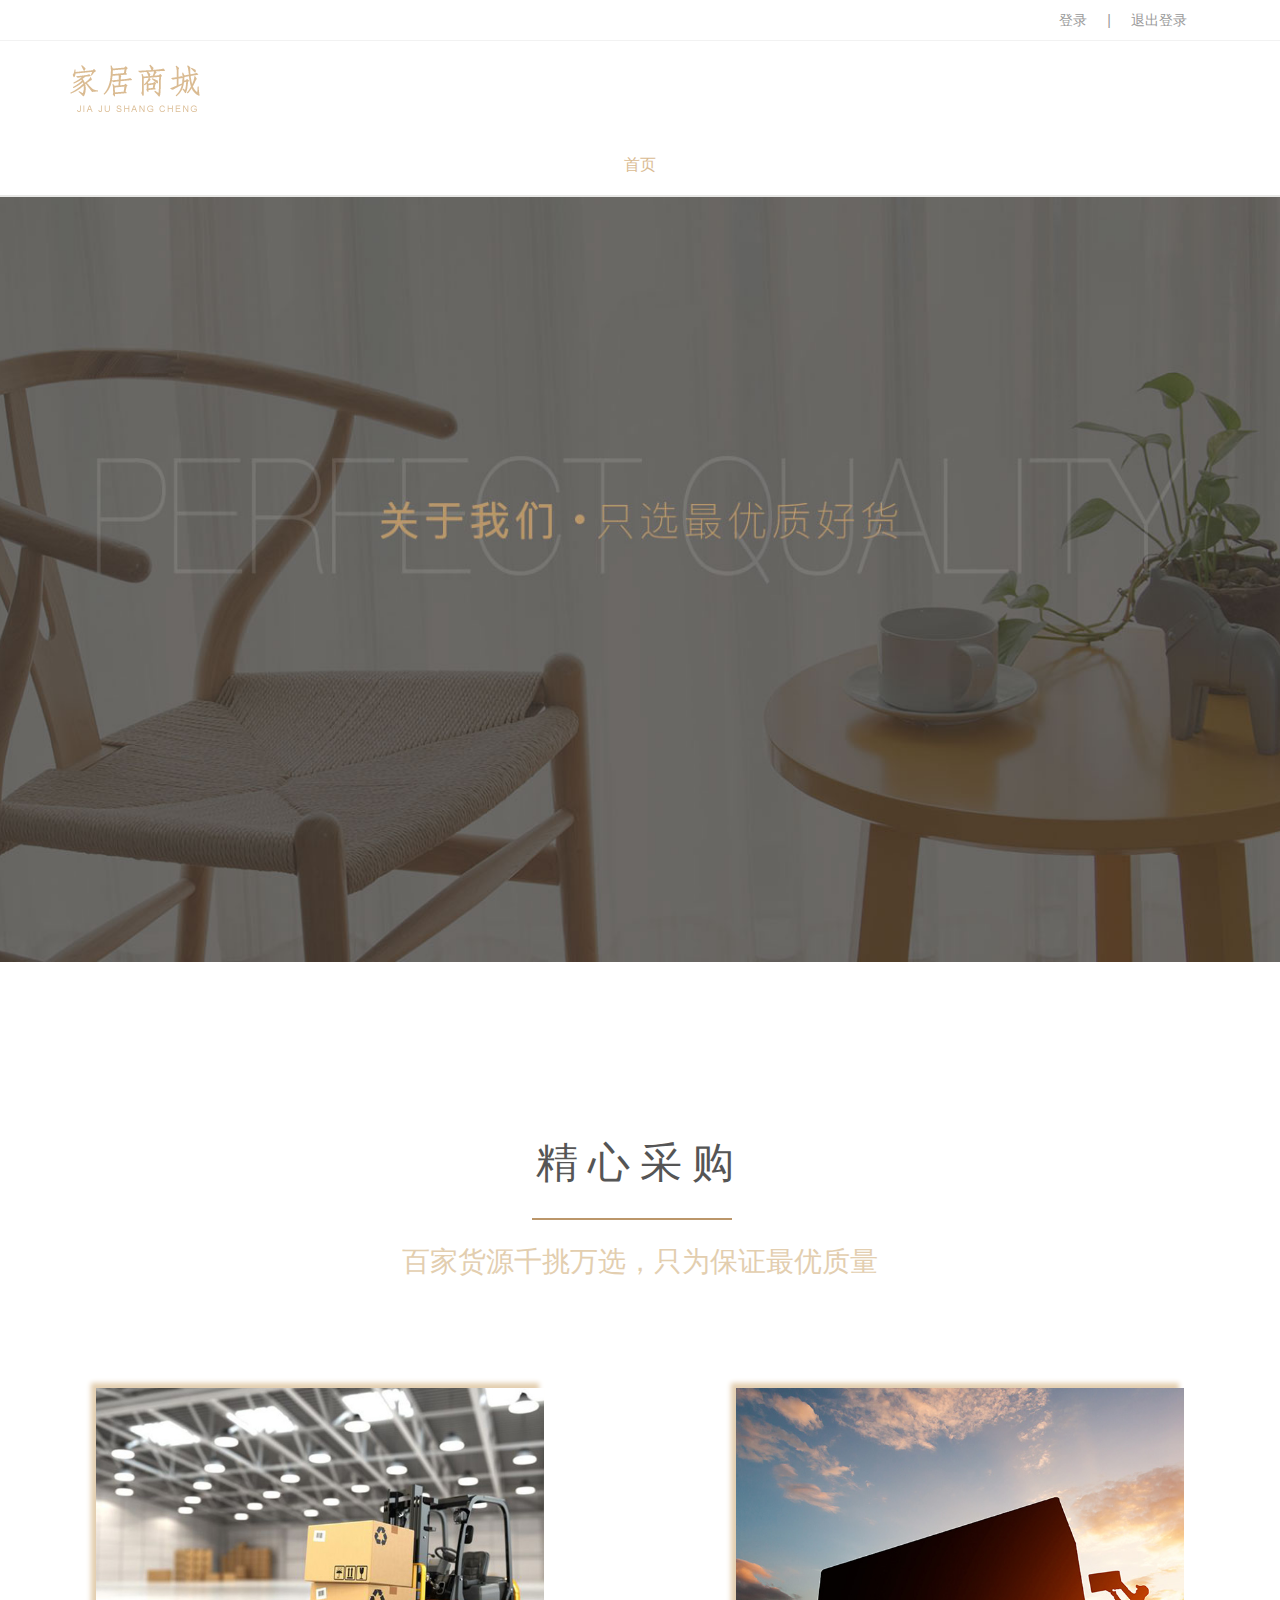
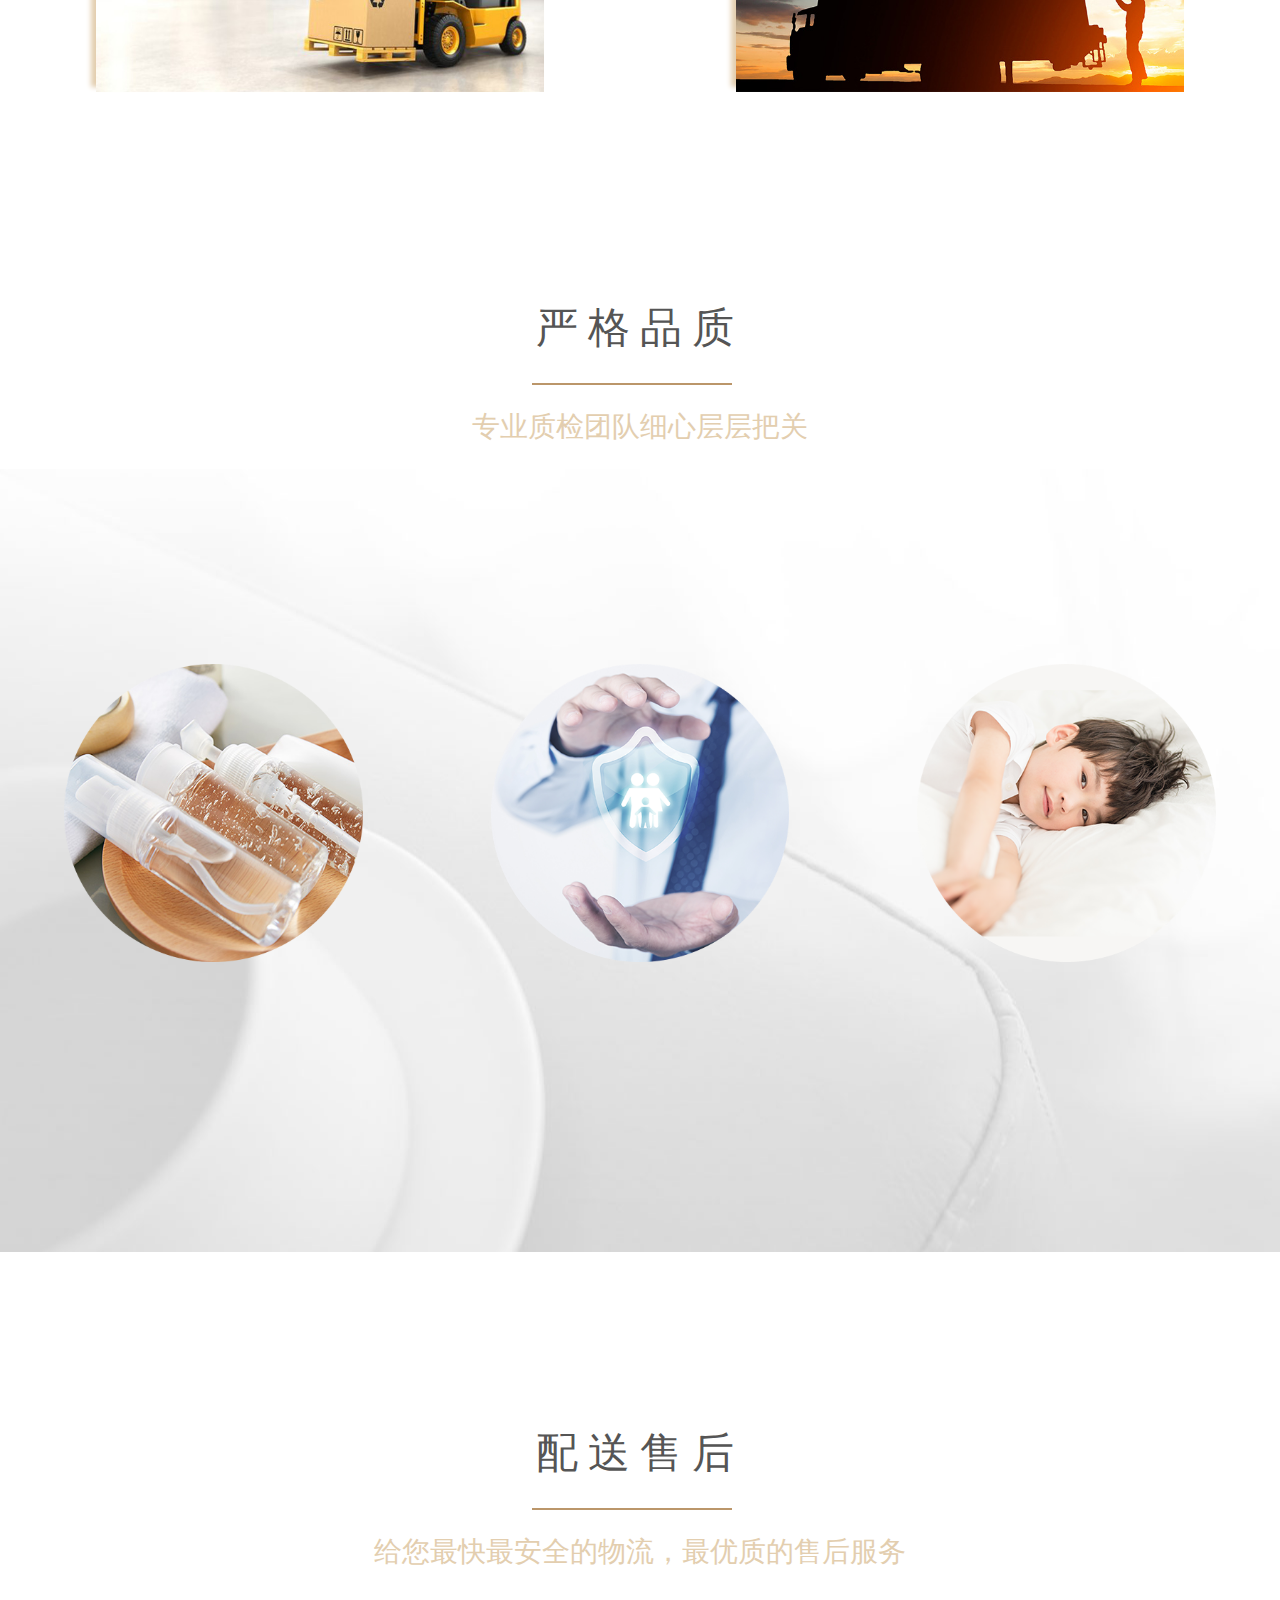
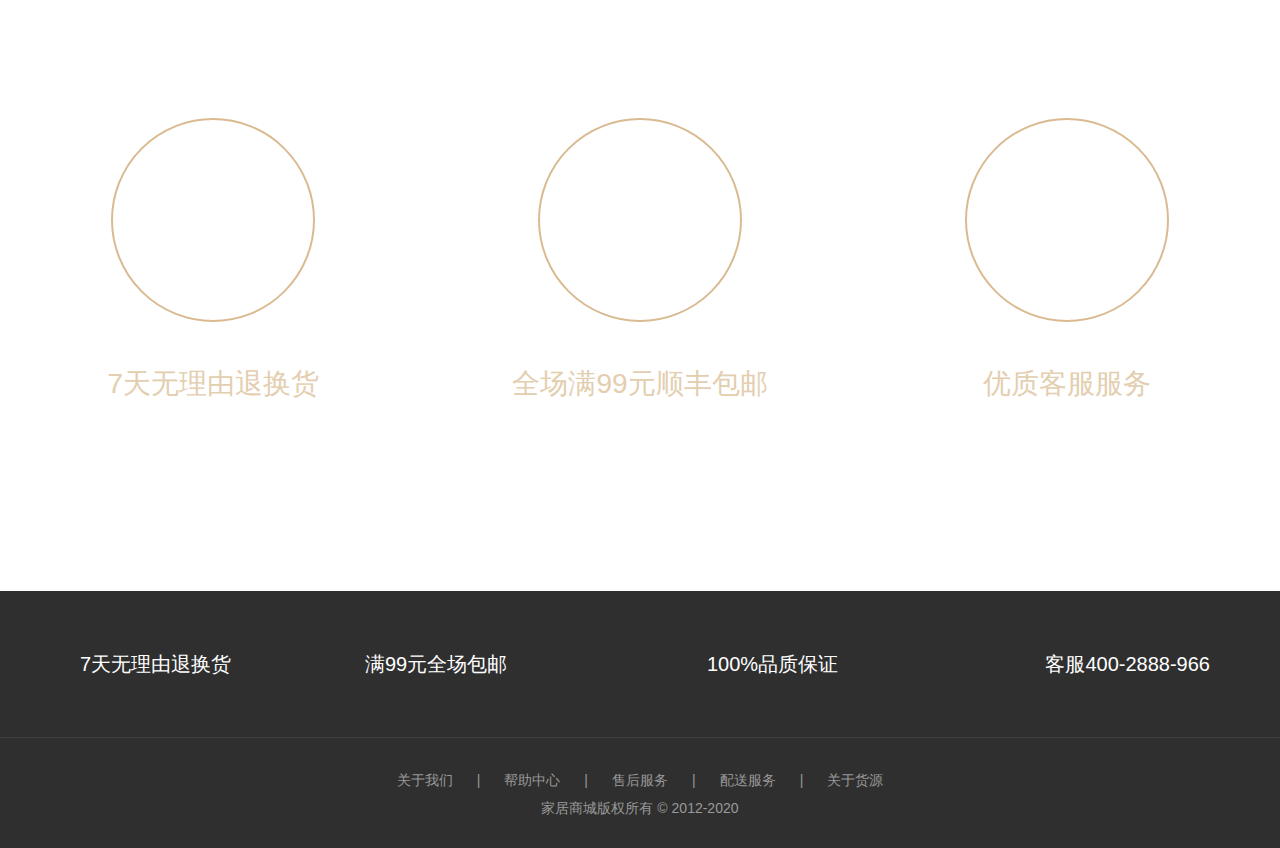
==== 项目源码/mall/src/main/webapp/mall/html/about.html @ d0148e92 "first commit" ====
<!DOCTYPE html>
<html lang="en">
<head>
  <meta charset="UTF-8">
  <title>家居商城-关于</title>
  <meta name="viewport" content="width=device-width, initial-scale=1, maximum-scale=1">
  <link rel="stylesheet" href="../res/layui/css/layui.css">
  <link rel="stylesheet" href="../res/static/css/index.css">
</head>
<body>

<div class="house-header">
  <div class="layui-container">
    <div class="house-nav">
      <span class="layui-breadcrumb" lay-separator="|">
        <a id="nickname">登录</a>
        <a href="../../logout">退出登录</a>
      </span>
    </div> 
    <div class="house-banner layui-form">
      <a class="banner" href="index.html">
        <img src="../res/static/img/banner.png" alt="家居商城">
      </a>
      <div class="layui-input-inline">
      </div>
    </div>
    <ul class="layui-nav close">
      <li class="layui-nav-item layui-this"><a href="index.html">首页</a></li>
    </ul>
    <button id="switch">
      <span></span><span class="second"></span><span class="third"></span>
    </button>
  </div>
</div>

<div class="layui-fulid house-about">
  <div class="house-about-banner"></div>
  <div class="layui-row">
    <p class="title">精心采购</p>
    <p>百家货源千挑万选，只为保证最优质量</p>
    <div class="buy">
      <div class="layui-col-xs6"><img src="../res/static/img/us_img1.jpg"></div>
      <div class="layui-col-xs6"><img src="../res/static/img/us_img2.jpg"></div>
    </div>
    <p class="title">严格品质</p>
    <p>专业质检团队细心层层把关</p>
    <div class="screen">
      <div class="layui-col-xs4"><img src="../res/static/img/us_img3.png"></div>
      <div class="layui-col-xs4"><img src="../res/static/img/us_img4.png"></div>
      <div class="layui-col-xs4"><img src="../res/static/img/us_img5.png"></div> 
    </div>
    <p class="title">配送售后</p>
    <p>给您最快最安全的物流，最优质的售后服务</p>
    <div class="after">
      <div class="layui-col-xs4"><span><i class="layui-icon layui-icon-house-shield"></i></span><p>7天无理由退换货</p></div>
      <div class="layui-col-xs4"><span><i class="layui-icon layui-icon-house-car"></i></span><p>全场满99元顺丰包邮</p></div>
      <div class="layui-col-xs4"><span><i class="layui-icon layui-icon-house-service"></i></span><p>优质客服服务</p></div>
    </div>
  </div>
</div>

<div class="house-footer">
  <div class="layui-container">
    <div class="intro">
      <span class="first"><i class="layui-icon layui-icon-house-shield"></i>7天无理由退换货</span>
      <span class="second"><i class="layui-icon layui-icon-house-car"></i>满99元全场包邮</span>
      <span class="third"><i class="layui-icon layui-icon-house-diamond"></i>100%品质保证</span>
      <span class="last"><i class="layui-icon layui-icon-house-tel"></i>客服400-2888-966</span>
    </div>
    <div class="about">
      <span class="layui-breadcrumb" lay-separator="|">
        <a href="about.html">关于我们</a>
        <a href="about.html">帮助中心</a>
        <a href="about.html">售后服务</a>
        <a href="about.html">配送服务</a>
        <a href="about.html">关于货源</a>
      </span>
      <p>家居商城版权所有 &copy; 2012-2020</p>
    </div>   
  </div>
</div>

<script src="../res/layui/layui.js"></script>
  <script src="../res/static/js/nickname.js"></script>
<!-- 让IE8/9支持媒体查询，从而兼容栅格 -->
<!--[if lt IE 9]>
  <script src="https://cdn.staticfile.org/html5shiv/r29/html5.min.js"></script>
  <script src="https://cdn.staticfile.org/respond.js/1.4.2/respond.min.js"></script>
<![endif]-->
<script>
  layui.config({
    base: '../res/static/js/' 
  }).use('house'); 
</script>

</body>
</html>
---- 项目源码/mall/src/main/webapp/mall/res/layui/css/layui.css ----
/** layui-v2.4.5 MIT License By https://www.layui.com */
 .layui-inline,img{display:inline-block;vertical-align:middle}h1,h2,h3,h4,h5,h6{font-weight:400}.layui-edge,.layui-header,.layui-inline,.layui-main{position:relative}.layui-elip,.layui-form-checkbox span,.layui-form-pane .layui-form-label{text-overflow:ellipsis;white-space:nowrap}.layui-btn,.layui-edge,.layui-inline,img{vertical-align:middle}.layui-btn,.layui-disabled,.layui-icon,.layui-unselect{-webkit-user-select:none;-ms-user-select:none;-moz-user-select:none}blockquote,body,button,dd,div,dl,dt,form,h1,h2,h3,h4,h5,h6,input,li,ol,p,pre,td,textarea,th,ul{margin:0;padding:0;-webkit-tap-highlight-color:rgba(0,0,0,0)}a:active,a:hover{outline:0}img{border:none}li{list-style:none}table{border-collapse:collapse;border-spacing:0}h4,h5,h6{font-size:100%}button,input,optgroup,option,select,textarea{font-family:inherit;font-size:inherit;font-style:inherit;font-weight:inherit;outline:0}pre{white-space:pre-wrap;white-space:-moz-pre-wrap;white-space:-pre-wrap;white-space:-o-pre-wrap;word-wrap:break-word}body{line-height:24px;font:14px Helvetica Neue,Helvetica,PingFang SC,Tahoma,Arial,sans-serif}hr{height:1px;margin:10px 0;border:0;clear:both}a{color:#333;text-decoration:none}a:hover{color:#777}a cite{font-style:normal;*cursor:pointer}.layui-border-box,.layui-border-box *{box-sizing:border-box}.layui-box,.layui-box *{box-sizing:content-box}.layui-clear{clear:both;*zoom:1}.layui-clear:after{content:'\20';clear:both;*zoom:1;display:block;height:0}.layui-inline{*display:inline;*zoom:1}.layui-edge{display:inline-block;width:0;height:0;border-width:6px;border-style:dashed;border-color:transparent;overflow:hidden}.layui-edge-top{top:-4px;border-bottom-color:#999;border-bottom-style:solid}.layui-edge-right{border-left-color:#999;border-left-style:solid}.layui-edge-bottom{top:2px;border-top-color:#999;border-top-style:solid}.layui-edge-left{border-right-color:#999;border-right-style:solid}.layui-elip{overflow:hidden}.layui-disabled,.layui-disabled:hover{color:#d2d2d2!important;cursor:not-allowed!important}.layui-circle{border-radius:100%}.layui-show{display:block!important}.layui-hide{display:none!important}@font-face{font-family:layui-icon;src:url(../font/iconfont.eot?v=240);src:url(../font/iconfont.eot?v=240#iefix) format('embedded-opentype'),url(../font/iconfont.svg?v=240#iconfont) format('svg'),url(../font/iconfont.woff?v=240) format('woff'),url(../font/iconfont.ttf?v=240) format('truetype')}.layui-icon{font-family:layui-icon!important;font-size:16px;font-style:normal;-webkit-font-smoothing:antialiased;-moz-osx-font-smoothing:grayscale}.layui-icon-reply-fill:before{content:"\e611"}.layui-icon-set-fill:before{content:"\e614"}.layui-icon-menu-fill:before{content:"\e60f"}.layui-icon-search:before{content:"\e615"}.layui-icon-share:before{content:"\e641"}.layui-icon-set-sm:before{content:"\e620"}.layui-icon-engine:before{content:"\e628"}.layui-icon-close:before{content:"\1006"}.layui-icon-close-fill:before{content:"\1007"}.layui-icon-chart-screen:before{content:"\e629"}.layui-icon-star:before{content:"\e600"}.layui-icon-circle-dot:before{content:"\e617"}.layui-icon-chat:before{content:"\e606"}.layui-icon-release:before{content:"\e609"}.layui-icon-list:before{content:"\e60a"}.layui-icon-chart:before{content:"\e62c"}.layui-icon-ok-circle:before{content:"\1005"}.layui-icon-layim-theme:before{content:"\e61b"}.layui-icon-table:before{content:"\e62d"}.layui-icon-right:before{content:"\e602"}.layui-icon-left:before{content:"\e603"}.layui-icon-cart-simple:before{content:"\e698"}.layui-icon-face-cry:before{content:"\e69c"}.layui-icon-face-smile:before{content:"\e6af"}.layui-icon-survey:before{content:"\e6b2"}.layui-icon-tree:before{content:"\e62e"}.layui-icon-upload-circle:before{content:"\e62f"}.layui-icon-add-circle:before{content:"\e61f"}.layui-icon-download-circle:before{content:"\e601"}.layui-icon-templeate-1:before{content:"\e630"}.layui-icon-util:before{content:"\e631"}.layui-icon-face-surprised:before{content:"\e664"}.layui-icon-edit:before{content:"\e642"}.layui-icon-speaker:before{content:"\e645"}.layui-icon-down:before{content:"\e61a"}.layui-icon-file:before{content:"\e621"}.layui-icon-layouts:before{content:"\e632"}.layui-icon-rate-half:before{content:"\e6c9"}.layui-icon-add-circle-fine:before{content:"\e608"}.layui-icon-prev-circle:before{content:"\e633"}.layui-icon-read:before{content:"\e705"}.layui-icon-404:before{content:"\e61c"}.layui-icon-carousel:before{content:"\e634"}.layui-icon-help:before{content:"\e607"}.layui-icon-code-circle:before{content:"\e635"}.layui-icon-water:before{content:"\e636"}.layui-icon-username:before{content:"\e66f"}.layui-icon-find-fill:before{content:"\e670"}.layui-icon-about:before{content:"\e60b"}.layui-icon-location:before{content:"\e715"}.layui-icon-up:before{content:"\e619"}.layui-icon-pause:before{content:"\e651"}.layui-icon-date:before{content:"\e637"}.layui-icon-layim-uploadfile:before{content:"\e61d"}.layui-icon-delete:before{content:"\e640"}.layui-icon-play:before{content:"\e652"}.layui-icon-top:before{content:"\e604"}.layui-icon-friends:before{content:"\e612"}.layui-icon-refresh-3:before{content:"\e9aa"}.layui-icon-ok:before{content:"\e605"}.layui-icon-layer:before{content:"\e638"}.layui-icon-face-smile-fine:before{content:"\e60c"}.layui-icon-dollar:before{content:"\e659"}.layui-icon-group:before{content:"\e613"}.layui-icon-layim-download:before{content:"\e61e"}.layui-icon-picture-fine:before{content:"\e60d"}.layui-icon-link:before{content:"\e64c"}.layui-icon-diamond:before{content:"\e735"}.layui-icon-log:before{content:"\e60e"}.layui-icon-rate-solid:before{content:"\e67a"}.layui-icon-fonts-del:before{content:"\e64f"}.layui-icon-unlink:before{content:"\e64d"}.layui-icon-fonts-clear:before{content:"\e639"}.layui-icon-triangle-r:before{content:"\e623"}.layui-icon-circle:before{content:"\e63f"}.layui-icon-radio:before{content:"\e643"}.layui-icon-align-center:before{content:"\e647"}.layui-icon-align-right:before{content:"\e648"}.layui-icon-align-left:before{content:"\e649"}.layui-icon-loading-1:before{content:"\e63e"}.layui-icon-return:before{content:"\e65c"}.layui-icon-fonts-strong:before{content:"\e62b"}.layui-icon-upload:before{content:"\e67c"}.layui-icon-dialogue:before{content:"\e63a"}.layui-icon-video:before{content:"\e6ed"}.layui-icon-headset:before{content:"\e6fc"}.layui-icon-cellphone-fine:before{content:"\e63b"}.layui-icon-add-1:before{content:"\e654"}.layui-icon-face-smile-b:before{content:"\e650"}.layui-icon-fonts-html:before{content:"\e64b"}.layui-icon-form:before{content:"\e63c"}.layui-icon-cart:before{content:"\e657"}.layui-icon-camera-fill:before{content:"\e65d"}.layui-icon-tabs:before{content:"\e62a"}.layui-icon-fonts-code:before{content:"\e64e"}.layui-icon-fire:before{content:"\e756"}.layui-icon-set:before{content:"\e716"}.layui-icon-fonts-u:before{content:"\e646"}.layui-icon-triangle-d:before{content:"\e625"}.layui-icon-tips:before{content:"\e702"}.layui-icon-picture:before{content:"\e64a"}.layui-icon-more-vertical:before{content:"\e671"}.layui-icon-flag:before{content:"\e66c"}.layui-icon-loading:before{content:"\e63d"}.layui-icon-fonts-i:before{content:"\e644"}.layui-icon-refresh-1:before{content:"\e666"}.layui-icon-rmb:before{content:"\e65e"}.layui-icon-home:before{content:"\e68e"}.layui-icon-user:before{content:"\e770"}.layui-icon-notice:before{content:"\e667"}.layui-icon-login-weibo:before{content:"\e675"}.layui-icon-voice:before{content:"\e688"}.layui-icon-upload-drag:before{content:"\e681"}.layui-icon-login-qq:before{content:"\e676"}.layui-icon-snowflake:before{content:"\e6b1"}.layui-icon-file-b:before{content:"\e655"}.layui-icon-template:before{content:"\e663"}.layui-icon-auz:before{content:"\e672"}.layui-icon-console:before{content:"\e665"}.layui-icon-app:before{content:"\e653"}.layui-icon-prev:before{content:"\e65a"}.layui-icon-website:before{content:"\e7ae"}.layui-icon-next:before{content:"\e65b"}.layui-icon-component:before{content:"\e857"}.layui-icon-more:before{content:"\e65f"}.layui-icon-login-wechat:before{content:"\e677"}.layui-icon-shrink-right:before{content:"\e668"}.layui-icon-spread-left:before{content:"\e66b"}.layui-icon-camera:before{content:"\e660"}.layui-icon-note:before{content:"\e66e"}.layui-icon-refresh:before{content:"\e669"}.layui-icon-female:before{content:"\e661"}.layui-icon-male:before{content:"\e662"}.layui-icon-password:before{content:"\e673"}.layui-icon-senior:before{content:"\e674"}.layui-icon-theme:before{content:"\e66a"}.layui-icon-tread:before{content:"\e6c5"}.layui-icon-praise:before{content:"\e6c6"}.layui-icon-star-fill:before{content:"\e658"}.layui-icon-rate:before{content:"\e67b"}.layui-icon-template-1:before{content:"\e656"}.layui-icon-vercode:before{content:"\e679"}.layui-icon-cellphone:before{content:"\e678"}.layui-icon-screen-full:before{content:"\e622"}.layui-icon-screen-restore:before{content:"\e758"}.layui-icon-cols:before{content:"\e610"}.layui-icon-export:before{content:"\e67d"}.layui-icon-print:before{content:"\e66d"}.layui-icon-slider:before{content:"\e714"}.layui-main{width:1140px;margin:0 auto}.layui-header{z-index:1000;height:60px}.layui-header a:hover{transition:all .5s;-webkit-transition:all .5s}.layui-side{position:fixed;left:0;top:0;bottom:0;z-index:999;width:200px;overflow-x:hidden}.layui-side-scroll{position:relative;width:220px;height:100%;overflow-x:hidden}.layui-body{position:absolute;left:200px;right:0;top:0;bottom:0;z-index:998;width:auto;overflow:hidden;overflow-y:auto;box-sizing:border-box}.layui-layout-body{overflow:hidden}.layui-layout-admin .layui-header{background-color:#23262E}.layui-layout-admin .layui-side{top:60px;width:200px;overflow-x:hidden}.layui-layout-admin .layui-body{top:60px;bottom:44px}.layui-layout-admin .layui-main{width:auto;margin:0 15px}.layui-layout-admin .layui-footer{position:fixed;left:200px;right:0;bottom:0;height:44px;line-height:44px;padding:0 15px;background-color:#eee}.layui-layout-admin .layui-logo{position:absolute;left:0;top:0;width:200px;height:100%;line-height:60px;text-align:center;color:#009688;font-size:16px}.layui-layout-admin .layui-header .layui-nav{background:0 0}.layui-layout-left{position:absolute!important;left:200px;top:0}.layui-layout-right{position:absolute!important;right:0;top:0}.layui-container{position:relative;margin:0 auto;padding:0 15px;box-sizing:border-box}.layui-fluid{position:relative;margin:0 auto;padding:0 15px}.layui-row:after,.layui-row:before{content:'';display:block;clear:both}.layui-col-lg1,.layui-col-lg10,.layui-col-lg11,.layui-col-lg12,.layui-col-lg2,.layui-col-lg3,.layui-col-lg4,.layui-col-lg5,.layui-col-lg6,.layui-col-lg7,.layui-col-lg8,.layui-col-lg9,.layui-col-md1,.layui-col-md10,.layui-col-md11,.layui-col-md12,.layui-col-md2,.layui-col-md3,.layui-col-md4,.layui-col-md5,.layui-col-md6,.layui-col-md7,.layui-col-md8,.layui-col-md9,.layui-col-sm1,.layui-col-sm10,.layui-col-sm11,.layui-col-sm12,.layui-col-sm2,.layui-col-sm3,.layui-col-sm4,.layui-col-sm5,.layui-col-sm6,.layui-col-sm7,.layui-col-sm8,.layui-col-sm9,.layui-col-xs1,.layui-col-xs10,.layui-col-xs11,.layui-col-xs12,.layui-col-xs2,.layui-col-xs3,.layui-col-xs4,.layui-col-xs5,.layui-col-xs6,.layui-col-xs7,.layui-col-xs8,.layui-col-xs9{position:relative;display:block;box-sizing:border-box}.layui-col-xs1,.layui-col-xs10,.layui-col-xs11,.layui-col-xs12,.layui-col-xs2,.layui-col-xs3,.layui-col-xs4,.layui-col-xs5,.layui-col-xs6,.layui-col-xs7,.layui-col-xs8,.layui-col-xs9{float:left}.layui-col-xs1{width:8.33333333%}.layui-col-xs2{width:16.66666667%}.layui-col-xs3{width:25%}.layui-col-xs4{width:33.33333333%}.layui-col-xs5{width:41.66666667%}.layui-col-xs6{width:50%}.layui-col-xs7{width:58.33333333%}.layui-col-xs8{width:66.66666667%}.layui-col-xs9{width:75%}.layui-col-xs10{width:83.33333333%}.layui-col-xs11{width:91.66666667%}.layui-col-xs12{width:100%}.layui-col-xs-offset1{margin-left:8.33333333%}.layui-col-xs-offset2{margin-left:16.66666667%}.layui-col-xs-offset3{margin-left:25%}.layui-col-xs-offset4{margin-left:33.33333333%}.layui-col-xs-offset5{margin-left:41.66666667%}.layui-col-xs-offset6{margin-left:50%}.layui-col-xs-offset7{margin-left:58.33333333%}.layui-col-xs-offset8{margin-left:66.66666667%}.layui-col-xs-offset9{margin-left:75%}.layui-col-xs-offset10{margin-left:83.33333333%}.layui-col-xs-offset11{margin-left:91.66666667%}.layui-col-xs-offset12{margin-left:100%}@media screen and (max-width:768px){.layui-hide-xs{display:none!important}.layui-show-xs-block{display:block!important}.layui-show-xs-inline{display:inline!important}.layui-show-xs-inline-block{display:inline-block!important}}@media screen and (min-width:768px){.layui-container{width:750px}.layui-hide-sm{display:none!important}.layui-show-sm-block{display:block!important}.layui-show-sm-inline{display:inline!important}.layui-show-sm-inline-block{display:inline-block!important}.layui-col-sm1,.layui-col-sm10,.layui-col-sm11,.layui-col-sm12,.layui-col-sm2,.layui-col-sm3,.layui-col-sm4,.layui-col-sm5,.layui-col-sm6,.layui-col-sm7,.layui-col-sm8,.layui-col-sm9{float:left}.layui-col-sm1{width:8.33333333%}.layui-col-sm2{width:16.66666667%}.layui-col-sm3{width:25%}.layui-col-sm4{width:33.33333333%}.layui-col-sm5{width:41.66666667%}.layui-col-sm6{width:50%}.layui-col-sm7{width:58.33333333%}.layui-col-sm8{width:66.66666667%}.layui-col-sm9{width:75%}.layui-col-sm10{width:83.33333333%}.layui-col-sm11{width:91.66666667%}.layui-col-sm12{width:100%}.layui-col-sm-offset1{margin-left:8.33333333%}.layui-col-sm-offset2{margin-left:16.66666667%}.layui-col-sm-offset3{margin-left:25%}.layui-col-sm-offset4{margin-left:33.33333333%}.layui-col-sm-offset5{margin-left:41.66666667%}.layui-col-sm-offset6{margin-left:50%}.layui-col-sm-offset7{margin-left:58.33333333%}.layui-col-sm-offset8{margin-left:66.66666667%}.layui-col-sm-offset9{margin-left:75%}.layui-col-sm-offset10{margin-left:83.33333333%}.layui-col-sm-offset11{margin-left:91.66666667%}.layui-col-sm-offset12{margin-left:100%}}@media screen and (min-width:992px){.layui-container{width:970px}.layui-hide-md{display:none!important}.layui-show-md-block{display:block!important}.layui-show-md-inline{display:inline!important}.layui-show-md-inline-block{display:inline-block!important}.layui-col-md1,.layui-col-md10,.layui-col-md11,.layui-col-md12,.layui-col-md2,.layui-col-md3,.layui-col-md4,.layui-col-md5,.layui-col-md6,.layui-col-md7,.layui-col-md8,.layui-col-md9{float:left}.layui-col-md1{width:8.33333333%}.layui-col-md2{width:16.66666667%}.layui-col-md3{width:25%}.layui-col-md4{width:33.33333333%}.layui-col-md5{width:41.66666667%}.layui-col-md6{width:50%}.layui-col-md7{width:58.33333333%}.layui-col-md8{width:66.66666667%}.layui-col-md9{width:75%}.layui-col-md10{width:83.33333333%}.layui-col-md11{width:91.66666667%}.layui-col-md12{width:100%}.layui-col-md-offset1{margin-left:8.33333333%}.layui-col-md-offset2{margin-left:16.66666667%}.layui-col-md-offset3{margin-left:25%}.layui-col-md-offset4{margin-left:33.33333333%}.layui-col-md-offset5{margin-left:41.66666667%}.layui-col-md-offset6{margin-left:50%}.layui-col-md-offset7{margin-left:58.33333333%}.layui-col-md-offset8{margin-left:66.66666667%}.layui-col-md-offset9{margin-left:75%}.layui-col-md-offset10{margin-left:83.33333333%}.layui-col-md-offset11{margin-left:91.66666667%}.layui-col-md-offset12{margin-left:100%}}@media screen and (min-width:1200px){.layui-container{width:1170px}.layui-hide-lg{display:none!important}.layui-show-lg-block{display:block!important}.layui-show-lg-inline{display:inline!important}.layui-show-lg-inline-block{display:inline-block!important}.layui-col-lg1,.layui-col-lg10,.layui-col-lg11,.layui-col-lg12,.layui-col-lg2,.layui-col-lg3,.layui-col-lg4,.layui-col-lg5,.layui-col-lg6,.layui-col-lg7,.layui-col-lg8,.layui-col-lg9{float:left}.layui-col-lg1{width:8.33333333%}.layui-col-lg2{width:16.66666667%}.layui-col-lg3{width:25%}.layui-col-lg4{width:33.33333333%}.layui-col-lg5{width:41.66666667%}.layui-col-lg6{width:50%}.layui-col-lg7{width:58.33333333%}.layui-col-lg8{width:66.66666667%}.layui-col-lg9{width:75%}.layui-col-lg10{width:83.33333333%}.layui-col-lg11{width:91.66666667%}.layui-col-lg12{width:100%}.layui-col-lg-offset1{margin-left:8.33333333%}.layui-col-lg-offset2{margin-left:16.66666667%}.layui-col-lg-offset3{margin-left:25%}.layui-col-lg-offset4{margin-left:33.33333333%}.layui-col-lg-offset5{margin-left:41.66666667%}.layui-col-lg-offset6{margin-left:50%}.layui-col-lg-offset7{margin-left:58.33333333%}.layui-col-lg-offset8{margin-left:66.66666667%}.layui-col-lg-offset9{margin-left:75%}.layui-col-lg-offset10{margin-left:83.33333333%}.layui-col-lg-offset11{margin-left:91.66666667%}.layui-col-lg-offset12{margin-left:100%}}.layui-col-space1{margin:-.5px}.layui-col-space1>*{padding:.5px}.layui-col-space3{margin:-1.5px}.layui-col-space3>*{padding:1.5px}.layui-col-space5{margin:-2.5px}.layui-col-space5>*{padding:2.5px}.layui-col-space8{margin:-3.5px}.layui-col-space8>*{padding:3.5px}.layui-col-space10{margin:-5px}.layui-col-space10>*{padding:5px}.layui-col-space12{margin:-6px}.layui-col-space12>*{padding:6px}.layui-col-space15{margin:-7.5px}.layui-col-space15>*{padding:7.5px}.layui-col-space18{margin:-9px}.layui-col-space18>*{padding:9px}.layui-col-space20{margin:-10px}.layui-col-space20>*{padding:10px}.layui-col-space22{margin:-11px}.layui-col-space22>*{padding:11px}.layui-col-space25{margin:-12.5px}.layui-col-space25>*{padding:12.5px}.layui-col-space30{margin:-15px}.layui-col-space30>*{padding:15px}.layui-btn,.layui-input,.layui-select,.layui-textarea,.layui-upload-button{outline:0;-webkit-appearance:none;transition:all .3s;-webkit-transition:all .3s;box-sizing:border-box}.layui-elem-quote{margin-bottom:10px;padding:15px;line-height:22px;border-left:5px solid #009688;border-radius:0 2px 2px 0;background-color:#f2f2f2}.layui-quote-nm{border-style:solid;border-width:1px 1px 1px 5px;background:0 0}.layui-elem-field{margin-bottom:10px;padding:0;border-width:1px;border-style:solid}.layui-elem-field legend{margin-left:20px;padding:0 10px;font-size:20px;font-weight:300}.layui-field-title{margin:10px 0 20px;border-width:1px 0 0}.layui-field-box{padding:10px 15px}.layui-field-title .layui-field-box{padding:10px 0}.layui-progress{position:relative;height:6px;border-radius:20px;background-color:#e2e2e2}.layui-progress-bar{position:absolute;left:0;top:0;width:0;max-width:100%;height:6px;border-radius:20px;text-align:right;background-color:#5FB878;transition:all .3s;-webkit-transition:all .3s}.layui-progress-big,.layui-progress-big .layui-progress-bar{height:18px;line-height:18px}.layui-progress-text{position:relative;top:-20px;line-height:18px;font-size:12px;color:#666}.layui-progress-big .layui-progress-text{position:static;padding:0 10px;color:#fff}.layui-collapse{border-width:1px;border-style:solid;border-radius:2px}.layui-colla-content,.layui-colla-item{border-top-width:1px;border-top-style:solid}.layui-colla-item:first-child{border-top:none}.layui-colla-title{position:relative;height:42px;line-height:42px;padding:0 15px 0 35px;color:#333;background-color:#f2f2f2;cursor:pointer;font-size:14px;overflow:hidden}.layui-colla-content{display:none;padding:10px 15px;line-height:22px;color:#666}.layui-colla-icon{position:absolute;left:15px;top:0;font-size:14px}.layui-card{margin-bottom:15px;border-radius:2px;background-color:#fff;box-shadow:0 1px 2px 0 rgba(0,0,0,.05)}.layui-card:last-child{margin-bottom:0}.layui-card-header{position:relative;height:42px;line-height:42px;padding:0 15px;border-bottom:1px solid #f6f6f6;color:#333;border-radius:2px 2px 0 0;font-size:14px}.layui-bg-black,.layui-bg-blue,.layui-bg-cyan,.layui-bg-green,.layui-bg-orange,.layui-bg-red{color:#fff!important}.layui-card-body{position:relative;padding:10px 15px;line-height:24px}.layui-card-body[pad15]{padding:15px}.layui-card-body[pad20]{padding:20px}.layui-card-body .layui-table{margin:5px 0}.layui-card .layui-tab{margin:0}.layui-panel-window{position:relative;padding:15px;border-radius:0;border-top:5px solid #E6E6E6;background-color:#fff}.layui-auxiliar-moving{position:fixed;left:0;right:0;top:0;bottom:0;width:100%;height:100%;background:0 0;z-index:9999999999}.layui-form-label,.layui-form-mid,.layui-form-select,.layui-input-block,.layui-input-inline,.layui-textarea{position:relative}.layui-bg-red{background-color:#FF5722!important}.layui-bg-orange{background-color:#FFB800!important}.layui-bg-green{background-color:#009688!important}.layui-bg-cyan{background-color:#2F4056!important}.layui-bg-blue{background-color:#1E9FFF!important}.layui-bg-black{background-color:#393D49!important}.layui-bg-gray{background-color:#eee!important;color:#666!important}.layui-badge-rim,.layui-colla-content,.layui-colla-item,.layui-collapse,.layui-elem-field,.layui-form-pane .layui-form-item[pane],.layui-form-pane .layui-form-label,.layui-input,.layui-layedit,.layui-layedit-tool,.layui-quote-nm,.layui-select,.layui-tab-bar,.layui-tab-card,.layui-tab-title,.layui-tab-title .layui-this:after,.layui-textarea{border-color:#e6e6e6}.layui-timeline-item:before,hr{background-color:#e6e6e6}.layui-text{line-height:22px;font-size:14px;color:#666}.layui-text h1,.layui-text h2,.layui-text h3{font-weight:500;color:#333}.layui-text h1{font-size:30px}.layui-text h2{font-size:24px}.layui-text h3{font-size:18px}.layui-text a:not(.layui-btn){color:#01AAED}.layui-text a:not(.layui-btn):hover{text-decoration:underline}.layui-text ul{padding:5px 0 5px 15px}.layui-text ul li{margin-top:5px;list-style-type:disc}.layui-text em,.layui-word-aux{color:#999!important;padding:0 5px!important}.layui-btn{display:inline-block;height:38px;line-height:38px;padding:0 18px;background-color:#009688;color:#fff;white-space:nowrap;text-align:center;font-size:14px;border:none;border-radius:2px;cursor:pointer}.layui-btn:hover{opacity:.8;filter:alpha(opacity=80);color:#fff}.layui-btn:active{opacity:1;filter:alpha(opacity=100)}.layui-btn+.layui-btn{margin-left:10px}.layui-btn-container{font-size:0}.layui-btn-container .layui-btn{margin-right:10px;margin-bottom:10px}.layui-btn-container .layui-btn+.layui-btn{margin-left:0}.layui-table .layui-btn-container .layui-btn{margin-bottom:9px}.layui-btn-radius{border-radius:100px}.layui-btn .layui-icon{margin-right:3px;font-size:18px;vertical-align:bottom;vertical-align:middle\9}.layui-btn-primary{border:1px solid #C9C9C9;background-color:#fff;color:#555}.layui-btn-primary:hover{border-color:#009688;color:#333}.layui-btn-normal{background-color:#1E9FFF}.layui-btn-warm{background-color:#FFB800}.layui-btn-danger{background-color:#FF5722}.layui-btn-disabled,.layui-btn-disabled:active,.layui-btn-disabled:hover{border:1px solid #e6e6e6;background-color:#FBFBFB;color:#C9C9C9;cursor:not-allowed;opacity:1}.layui-btn-lg{height:44px;line-height:44px;padding:0 25px;font-size:16px}.layui-btn-sm{height:30px;line-height:30px;padding:0 10px;font-size:12px}.layui-btn-sm i{font-size:16px!important}.layui-btn-xs{height:22px;line-height:22px;padding:0 5px;font-size:12px}.layui-btn-xs i{font-size:14px!important}.layui-btn-group{display:inline-block;vertical-align:middle;font-size:0}.layui-btn-group .layui-btn{margin-left:0!important;margin-right:0!important;border-left:1px solid rgba(255,255,255,.5);border-radius:0}.layui-btn-group .layui-btn-primary{border-left:none}.layui-btn-group .layui-btn-primary:hover{border-color:#C9C9C9;color:#009688}.layui-btn-group .layui-btn:first-child{border-left:none;border-radius:2px 0 0 2px}.layui-btn-group .layui-btn-primary:first-child{border-left:1px solid #c9c9c9}.layui-btn-group .layui-btn:last-child{border-radius:0 2px 2px 0}.layui-btn-group .layui-btn+.layui-btn{margin-left:0}.layui-btn-group+.layui-btn-group{margin-left:10px}.layui-btn-fluid{width:100%}.layui-input,.layui-select,.layui-textarea{height:38px;line-height:1.3;line-height:38px\9;border-width:1px;border-style:solid;background-color:#fff;border-radius:2px}.layui-input::-webkit-input-placeholder,.layui-select::-webkit-input-placeholder,.layui-textarea::-webkit-input-placeholder{line-height:1.3}.layui-input,.layui-textarea{display:block;width:100%;padding-left:10px}.layui-input:hover,.layui-textarea:hover{border-color:#D2D2D2!important}.layui-input:focus,.layui-textarea:focus{border-color:#C9C9C9!important}.layui-textarea{min-height:100px;height:auto;line-height:20px;padding:6px 10px;resize:vertical}.layui-select{padding:0 10px}.layui-form input[type=checkbox],.layui-form input[type=radio],.layui-form select{display:none}.layui-form [lay-ignore]{display:initial}.layui-form-item{margin-bottom:15px;clear:both;*zoom:1}.layui-form-item:after{content:'\20';clear:both;*zoom:1;display:block;height:0}.layui-form-label{float:left;display:block;padding:9px 15px;width:80px;font-weight:400;line-height:20px;text-align:right}.layui-form-label-col{display:block;float:none;padding:9px 0;line-height:20px;text-align:left}.layui-form-item .layui-inline{margin-bottom:5px;margin-right:10px}.layui-input-block{margin-left:110px;min-height:36px}.layui-input-inline{display:inline-block;vertical-align:middle}.layui-form-item .layui-input-inline{float:left;width:190px;margin-right:10px}.layui-form-text .layui-input-inline{width:auto}.layui-form-mid{float:left;display:block;padding:9px 0!important;line-height:20px;margin-right:10px}.layui-form-danger+.layui-form-select .layui-input,.layui-form-danger:focus{border-color:#FF5722!important}.layui-form-select .layui-input{padding-right:30px;cursor:pointer}.layui-form-select .layui-edge{position:absolute;right:10px;top:50%;margin-top:-3px;cursor:pointer;border-width:6px;border-top-color:#c2c2c2;border-top-style:solid;transition:all .3s;-webkit-transition:all .3s}.layui-form-select dl{display:none;position:absolute;left:0;top:42px;padding:5px 0;z-index:899;min-width:100%;border:1px solid #d2d2d2;max-height:300px;overflow-y:auto;background-color:#fff;border-radius:2px;box-shadow:0 2px 4px rgba(0,0,0,.12);box-sizing:border-box}.layui-form-select dl dd,.layui-form-select dl dt{padding:0 10px;line-height:36px;white-space:nowrap;overflow:hidden;text-overflow:ellipsis}.layui-form-select dl dt{font-size:12px;color:#999}.layui-form-select dl dd{cursor:pointer}.layui-form-select dl dd:hover{background-color:#f2f2f2;-webkit-transition:.5s all;transition:.5s all}.layui-form-select .layui-select-group dd{padding-left:20px}.layui-form-select dl dd.layui-select-tips{padding-left:10px!important;color:#999}.layui-form-select dl dd.layui-this{background-color:#5FB878;color:#fff}.layui-form-checkbox,.layui-form-select dl dd.layui-disabled{background-color:#fff}.layui-form-selected dl{display:block}.layui-form-checkbox,.layui-form-checkbox *,.layui-form-switch{display:inline-block;vertical-align:middle}.layui-form-selected .layui-edge{margin-top:-9px;-webkit-transform:rotate(180deg);transform:rotate(180deg);margin-top:-3px\9}:root .layui-form-selected .layui-edge{margin-top:-9px\0/IE9}.layui-form-selectup dl{top:auto;bottom:42px}.layui-select-none{margin:5px 0;text-align:center;color:#999}.layui-select-disabled .layui-disabled{border-color:#eee!important}.layui-select-disabled .layui-edge{border-top-color:#d2d2d2}.layui-form-checkbox{position:relative;height:30px;line-height:30px;margin-right:10px;padding-right:30px;cursor:pointer;font-size:0;-webkit-transition:.1s linear;transition:.1s linear;box-sizing:border-box}.layui-form-checkbox span{padding:0 10px;height:100%;font-size:14px;border-radius:2px 0 0 2px;background-color:#d2d2d2;color:#fff;overflow:hidden}.layui-form-checkbox:hover span{background-color:#c2c2c2}.layui-form-checkbox i{position:absolute;right:0;top:0;width:30px;height:28px;border:1px solid #d2d2d2;border-left:none;border-radius:0 2px 2px 0;color:#fff;font-size:20px;text-align:center}.layui-form-checkbox:hover i{border-color:#c2c2c2;color:#c2c2c2}.layui-form-checked,.layui-form-checked:hover{border-color:#5FB878}.layui-form-checked span,.layui-form-checked:hover span{background-color:#5FB878}.layui-form-checked i,.layui-form-checked:hover i{color:#5FB878}.layui-form-item .layui-form-checkbox{margin-top:4px}.layui-form-checkbox[lay-skin=primary]{height:auto!important;line-height:normal!important;min-width:18px;min-height:18px;border:none!important;margin-right:0;padding-left:28px;padding-right:0;background:0 0}.layui-form-checkbox[lay-skin=primary] span{padding-left:0;padding-right:15px;line-height:18px;background:0 0;color:#666}.layui-form-checkbox[lay-skin=primary] i{right:auto;left:0;width:16px;height:16px;line-height:16px;border:1px solid #d2d2d2;font-size:12px;border-radius:2px;background-color:#fff;-webkit-transition:.1s linear;transition:.1s linear}.layui-form-checkbox[lay-skin=primary]:hover i{border-color:#5FB878;color:#fff}.layui-form-checked[lay-skin=primary] i{border-color:#5FB878;background-color:#5FB878;color:#fff}.layui-checkbox-disbaled[lay-skin=primary] span{background:0 0!important;color:#c2c2c2}.layui-checkbox-disbaled[lay-skin=primary]:hover i{border-color:#d2d2d2}.layui-form-item .layui-form-checkbox[lay-skin=primary]{margin-top:10px}.layui-form-switch{position:relative;height:22px;line-height:22px;min-width:35px;padding:0 5px;margin-top:8px;border:1px solid #d2d2d2;border-radius:20px;cursor:pointer;background-color:#fff;-webkit-transition:.1s linear;transition:.1s linear}.layui-form-switch i{position:absolute;left:5px;top:3px;width:16px;height:16px;border-radius:20px;background-color:#d2d2d2;-webkit-transition:.1s linear;transition:.1s linear}.layui-form-switch em{position:relative;top:0;width:25px;margin-left:21px;padding:0!important;text-align:center!important;color:#999!important;font-style:normal!important;font-size:12px}.layui-form-onswitch{border-color:#5FB878;background-color:#5FB878}.layui-checkbox-disbaled,.layui-checkbox-disbaled i{border-color:#e2e2e2!important}.layui-form-onswitch i{left:100%;margin-left:-21px;background-color:#fff}.layui-form-onswitch em{margin-left:5px;margin-right:21px;color:#fff!important}.layui-checkbox-disbaled span{background-color:#e2e2e2!important}.layui-checkbox-disbaled:hover i{color:#fff!important}[lay-radio]{display:none}.layui-form-radio,.layui-form-radio *{display:inline-block;vertical-align:middle}.layui-form-radio{line-height:28px;margin:6px 10px 0 0;padding-right:10px;cursor:pointer;font-size:0}.layui-form-radio *{font-size:14px}.layui-form-radio>i{margin-right:8px;font-size:22px;color:#c2c2c2}.layui-form-radio>i:hover,.layui-form-radioed>i{color:#5FB878}.layui-radio-disbaled>i{color:#e2e2e2!important}.layui-form-pane .layui-form-label{width:110px;padding:8px 15px;height:38px;line-height:20px;border-width:1px;border-style:solid;border-radius:2px 0 0 2px;text-align:center;background-color:#FBFBFB;overflow:hidden;box-sizing:border-box}.layui-form-pane .layui-input-inline{margin-left:-1px}.layui-form-pane .layui-input-block{margin-left:110px;left:-1px}.layui-form-pane .layui-input{border-radius:0 2px 2px 0}.layui-form-pane .layui-form-text .layui-form-label{float:none;width:100%;border-radius:2px;box-sizing:border-box;text-align:left}.layui-form-pane .layui-form-text .layui-input-inline{display:block;margin:0;top:-1px;clear:both}.layui-form-pane .layui-form-text .layui-input-block{margin:0;left:0;top:-1px}.layui-form-pane .layui-form-text .layui-textarea{min-height:100px;border-radius:0 0 2px 2px}.layui-form-pane .layui-form-checkbox{margin:4px 0 4px 10px}.layui-form-pane .layui-form-radio,.layui-form-pane .layui-form-switch{margin-top:6px;margin-left:10px}.layui-form-pane .layui-form-item[pane]{position:relative;border-width:1px;border-style:solid}.layui-form-pane .layui-form-item[pane] .layui-form-label{position:absolute;left:0;top:0;height:100%;border-width:0 1px 0 0}.layui-form-pane .layui-form-item[pane] .layui-input-inline{margin-left:110px}@media screen and (max-width:450px){.layui-form-item .layui-form-label{text-overflow:ellipsis;overflow:hidden;white-space:nowrap}.layui-form-item .layui-inline{display:block;margin-right:0;margin-bottom:20px;clear:both}.layui-form-item .layui-inline:after{content:'\20';clear:both;display:block;height:0}.layui-form-item .layui-input-inline{display:block;float:none;left:-3px;width:auto;margin:0 0 10px 112px}.layui-form-item .layui-input-inline+.layui-form-mid{margin-left:110px;top:-5px;padding:0}.layui-form-item .layui-form-checkbox{margin-right:5px;margin-bottom:5px}}.layui-layedit{border-width:1px;border-style:solid;border-radius:2px}.layui-layedit-tool{padding:3px 5px;border-bottom-width:1px;border-bottom-style:solid;font-size:0}.layedit-tool-fixed{position:fixed;top:0;border-top:1px solid #e2e2e2}.layui-layedit-tool .layedit-tool-mid,.layui-layedit-tool .layui-icon{display:inline-block;vertical-align:middle;text-align:center;font-size:14px}.layui-layedit-tool .layui-icon{position:relative;width:32px;height:30px;line-height:30px;margin:3px 5px;color:#777;cursor:pointer;border-radius:2px}.layui-layedit-tool .layui-icon:hover{color:#393D49}.layui-layedit-tool .layui-icon:active{color:#000}.layui-layedit-tool .layedit-tool-active{background-color:#e2e2e2;color:#000}.layui-layedit-tool .layui-disabled,.layui-layedit-tool .layui-disabled:hover{color:#d2d2d2;cursor:not-allowed}.layui-layedit-tool .layedit-tool-mid{width:1px;height:18px;margin:0 10px;background-color:#d2d2d2}.layedit-tool-html{width:50px!important;font-size:30px!important}.layedit-tool-b,.layedit-tool-code,.layedit-tool-help{font-size:16px!important}.layedit-tool-d,.layedit-tool-face,.layedit-tool-image,.layedit-tool-unlink{font-size:18px!important}.layedit-tool-image input{position:absolute;font-size:0;left:0;top:0;width:100%;height:100%;opacity:.01;filter:Alpha(opacity=1);cursor:pointer}.layui-layedit-iframe iframe{display:block;width:100%}#LAY_layedit_code{overflow:hidden}.layui-laypage{display:inline-block;*display:inline;*zoom:1;vertical-align:middle;margin:10px 0;font-size:0}.layui-laypage>a:first-child,.layui-laypage>a:first-child em{border-radius:2px 0 0 2px}.layui-laypage>a:last-child,.layui-laypage>a:last-child em{border-radius:0 2px 2px 0}.layui-laypage>:first-child{margin-left:0!important}.layui-laypage>:last-child{margin-right:0!important}.layui-laypage a,.layui-laypage button,.layui-laypage input,.layui-laypage select,.layui-laypage span{border:1px solid #e2e2e2}.layui-laypage a,.layui-laypage span{display:inline-block;*display:inline;*zoom:1;vertical-align:middle;padding:0 15px;height:28px;line-height:28px;margin:0 -1px 5px 0;background-color:#fff;color:#333;font-size:12px}.layui-flow-more a *,.layui-laypage input,.layui-table-view select[lay-ignore]{display:inline-block}.layui-laypage a:hover{color:#009688}.layui-laypage em{font-style:normal}.layui-laypage .layui-laypage-spr{color:#999;font-weight:700}.layui-laypage a{text-decoration:none}.layui-laypage .layui-laypage-curr{position:relative}.layui-laypage .layui-laypage-curr em{position:relative;color:#fff}.layui-laypage .layui-laypage-curr .layui-laypage-em{position:absolute;left:-1px;top:-1px;padding:1px;width:100%;height:100%;background-color:#009688}.layui-laypage-em{border-radius:2px}.layui-laypage-next em,.layui-laypage-prev em{font-family:Sim sun;font-size:16px}.layui-laypage .layui-laypage-count,.layui-laypage .layui-laypage-limits,.layui-laypage .layui-laypage-refresh,.layui-laypage .layui-laypage-skip{margin-left:10px;margin-right:10px;padding:0;border:none}.layui-laypage .layui-laypage-limits,.layui-laypage .layui-laypage-refresh{vertical-align:top}.layui-laypage .layui-laypage-refresh i{font-size:18px;cursor:pointer}.layui-laypage select{height:22px;padding:3px;border-radius:2px;cursor:pointer}.layui-laypage .layui-laypage-skip{height:30px;line-height:30px;color:#999}.layui-laypage button,.layui-laypage input{height:30px;line-height:30px;border-radius:2px;vertical-align:top;background-color:#fff;box-sizing:border-box}.layui-laypage input{width:40px;margin:0 10px;padding:0 3px;text-align:center}.layui-laypage input:focus,.layui-laypage select:focus{border-color:#009688!important}.layui-laypage button{margin-left:10px;padding:0 10px;cursor:pointer}.layui-table,.layui-table-view{margin:10px 0}.layui-flow-more{margin:10px 0;text-align:center;color:#999;font-size:14px}.layui-flow-more a{height:32px;line-height:32px}.layui-flow-more a *{vertical-align:top}.layui-flow-more a cite{padding:0 20px;border-radius:3px;background-color:#eee;color:#333;font-style:normal}.layui-flow-more a cite:hover{opacity:.8}.layui-flow-more a i{font-size:30px;color:#737383}.layui-table{width:100%;background-color:#fff;color:#666}.layui-table tr{transition:all .3s;-webkit-transition:all .3s}.layui-table th{text-align:left;font-weight:400}.layui-table tbody tr:hover,.layui-table thead tr,.layui-table-click,.layui-table-header,.layui-table-hover,.layui-table-mend,.layui-table-patch,.layui-table-tool,.layui-table-total,.layui-table-total tr,.layui-table[lay-even] tr:nth-child(even){background-color:#f2f2f2}.layui-table td,.layui-table th,.layui-table-col-set,.layui-table-fixed-r,.layui-table-grid-down,.layui-table-header,.layui-table-page,.layui-table-tips-main,.layui-table-tool,.layui-table-total,.layui-table-view,.layui-table[lay-skin=line],.layui-table[lay-skin=row]{border-width:1px;border-style:solid;border-color:#e6e6e6}.layui-table td,.layui-table th{position:relative;padding:9px 15px;min-height:20px;line-height:20px;font-size:14px}.layui-table[lay-skin=line] td,.layui-table[lay-skin=line] th{border-width:0 0 1px}.layui-table[lay-skin=row] td,.layui-table[lay-skin=row] th{border-width:0 1px 0 0}.layui-table[lay-skin=nob] td,.layui-table[lay-skin=nob] th{border:none}.layui-table img{max-width:100px}.layui-table[lay-size=lg] td,.layui-table[lay-size=lg] th{padding:15px 30px}.layui-table-view .layui-table[lay-size=lg] .layui-table-cell{height:40px;line-height:40px}.layui-table[lay-size=sm] td,.layui-table[lay-size=sm] th{font-size:12px;padding:5px 10px}.layui-table-view .layui-table[lay-size=sm] .layui-table-cell{height:20px;line-height:20px}.layui-table[lay-data]{display:none}.layui-table-box{position:relative;overflow:hidden}.layui-table-view .layui-table{position:relative;width:auto;margin:0}.layui-table-view .layui-table[lay-skin=line]{border-width:0 1px 0 0}.layui-table-view .layui-table[lay-skin=row]{border-width:0 0 1px}.layui-table-view .layui-table td,.layui-table-view .layui-table th{padding:5px 0;border-top:none;border-left:none}.layui-table-view .layui-table th.layui-unselect .layui-table-cell span{cursor:pointer}.layui-table-view .layui-table td{cursor:default}.layui-table-view .layui-form-checkbox[lay-skin=primary] i{width:18px;height:18px}.layui-table-view .layui-form-radio{line-height:0;padding:0}.layui-table-view .layui-form-radio>i{margin:0;font-size:20px}.layui-table-init{position:absolute;left:0;top:0;width:100%;height:100%;text-align:center;z-index:110}.layui-table-init .layui-icon{position:absolute;left:50%;top:50%;margin:-15px 0 0 -15px;font-size:30px;color:#c2c2c2}.layui-table-header{border-width:0 0 1px;overflow:hidden}.layui-table-header .layui-table{margin-bottom:-1px}.layui-table-tool .layui-inline[lay-event]{position:relative;width:26px;height:26px;padding:5px;line-height:16px;margin-right:10px;text-align:center;color:#333;border:1px solid #ccc;cursor:pointer;-webkit-transition:.5s all;transition:.5s all}.layui-table-tool .layui-inline[lay-event]:hover{border:1px solid #999}.layui-table-tool-temp{padding-right:120px}.layui-table-tool-self{position:absolute;right:17px;top:10px}.layui-table-tool .layui-table-tool-self .layui-inline[lay-event]{margin:0 0 0 10px}.layui-table-tool-panel{position:absolute;top:29px;left:-1px;padding:5px 0;min-width:150px;min-height:40px;border:1px solid #d2d2d2;text-align:left;overflow-y:auto;background-color:#fff;box-shadow:0 2px 4px rgba(0,0,0,.12)}.layui-table-cell,.layui-table-tool-panel li{overflow:hidden;text-overflow:ellipsis;white-space:nowrap}.layui-table-tool-panel li{padding:0 10px;line-height:30px;-webkit-transition:.5s all;transition:.5s all}.layui-table-tool-panel li .layui-form-checkbox[lay-skin=primary]{width:100%;padding-left:28px}.layui-table-tool-panel li:hover{background-color:#f2f2f2}.layui-table-tool-panel li .layui-form-checkbox[lay-skin=primary] i{position:absolute;left:0;top:0}.layui-table-tool-panel li .layui-form-checkbox[lay-skin=primary] span{padding:0}.layui-table-tool .layui-table-tool-self .layui-table-tool-panel{left:auto;right:-1px}.layui-table-col-set{position:absolute;right:0;top:0;width:20px;height:100%;border-width:0 0 0 1px;background-color:#fff}.layui-table-sort{width:10px;height:20px;margin-left:5px;cursor:pointer!important}.layui-table-sort .layui-edge{position:absolute;left:5px;border-width:5px}.layui-table-sort .layui-table-sort-asc{top:3px;border-top:none;border-bottom-style:solid;border-bottom-color:#b2b2b2}.layui-table-sort .layui-table-sort-asc:hover{border-bottom-color:#666}.layui-table-sort .layui-table-sort-desc{bottom:5px;border-bottom:none;border-top-style:solid;border-top-color:#b2b2b2}.layui-table-sort .layui-table-sort-desc:hover{border-top-color:#666}.layui-table-sort[lay-sort=asc] .layui-table-sort-asc{border-bottom-color:#000}.layui-table-sort[lay-sort=desc] .layui-table-sort-desc{border-top-color:#000}.layui-table-cell{height:28px;line-height:28px;padding:0 15px;position:relative;box-sizing:border-box}.layui-table-cell .layui-form-checkbox[lay-skin=primary]{top:-1px;padding:0}.layui-table-cell .layui-table-link{color:#01AAED}.laytable-cell-checkbox,.laytable-cell-numbers,.laytable-cell-radio,.laytable-cell-space{padding:0;text-align:center}.layui-table-body{position:relative;overflow:auto;margin-right:-1px;margin-bottom:-1px}.layui-table-body .layui-none{line-height:26px;padding:15px;text-align:center;color:#999}.layui-table-fixed{position:absolute;left:0;top:0;z-index:101}.layui-table-fixed .layui-table-body{overflow:hidden}.layui-table-fixed-l{box-shadow:0 -1px 8px rgba(0,0,0,.08)}.layui-table-fixed-r{left:auto;right:-1px;border-width:0 0 0 1px;box-shadow:-1px 0 8px rgba(0,0,0,.08)}.layui-table-fixed-r .layui-table-header{position:relative;overflow:visible}.layui-table-mend{position:absolute;right:-49px;top:0;height:100%;width:50px}.layui-table-tool{position:relative;z-index:890;width:100%;min-height:50px;line-height:30px;padding:10px 15px;border-width:0 0 1px}.layui-table-tool .layui-btn-container{margin-bottom:-10px}.layui-table-page,.layui-table-total{border-width:1px 0 0;margin-bottom:-1px;overflow:hidden}.layui-table-page{position:relative;width:100%;padding:7px 7px 0;height:41px;font-size:12px;white-space:nowrap}.layui-table-page>div{height:26px}.layui-table-page .layui-laypage{margin:0}.layui-table-page .layui-laypage a,.layui-table-page .layui-laypage span{height:26px;line-height:26px;margin-bottom:10px;border:none;background:0 0}.layui-table-page .layui-laypage a,.layui-table-page .layui-laypage span.layui-laypage-curr{padding:0 12px}.layui-table-page .layui-laypage span{margin-left:0;padding:0}.layui-table-page .layui-laypage .layui-laypage-prev{margin-left:-7px!important}.layui-table-page .layui-laypage .layui-laypage-curr .layui-laypage-em{left:0;top:0;padding:0}.layui-table-page .layui-laypage button,.layui-table-page .layui-laypage input{height:26px;line-height:26px}.layui-table-page .layui-laypage input{width:40px}.layui-table-page .layui-laypage button{padding:0 10px}.layui-table-page select{height:18px}.layui-table-patch .layui-table-cell{padding:0;width:30px}.layui-table-edit{position:absolute;left:0;top:0;width:100%;height:100%;padding:0 14px 1px;border-radius:0;box-shadow:1px 1px 20px rgba(0,0,0,.15)}.layui-table-edit:focus{border-color:#5FB878!important}select.layui-table-edit{padding:0 0 0 10px;border-color:#C9C9C9}.layui-table-view .layui-form-checkbox,.layui-table-view .layui-form-radio,.layui-table-view .layui-form-switch{top:0;margin:0;box-sizing:content-box}.layui-table-view .layui-form-checkbox{top:-1px;height:26px;line-height:26px}.layui-table-view .layui-form-checkbox i{height:26px}.layui-table-grid .layui-table-cell{overflow:visible}.layui-table-grid-down{position:absolute;top:0;right:0;width:26px;height:100%;padding:5px 0;border-width:0 0 0 1px;text-align:center;background-color:#fff;color:#999;cursor:pointer}.layui-table-grid-down .layui-icon{position:absolute;top:50%;left:50%;margin:-8px 0 0 -8px}.layui-table-grid-down:hover{background-color:#fbfbfb}body .layui-table-tips .layui-layer-content{background:0 0;padding:0;box-shadow:0 1px 6px rgba(0,0,0,.12)}.layui-table-tips-main{margin:-44px 0 0 -1px;max-height:150px;padding:8px 15px;font-size:14px;overflow-y:scroll;background-color:#fff;color:#666}.layui-table-tips-c{position:absolute;right:-3px;top:-13px;width:20px;height:20px;padding:3px;cursor:pointer;background-color:#666;border-radius:50%;color:#fff}.layui-table-tips-c:hover{background-color:#777}.layui-table-tips-c:before{position:relative;right:-2px}.layui-upload-file{display:none!important;opacity:.01;filter:Alpha(opacity=1)}.layui-upload-drag,.layui-upload-form,.layui-upload-wrap{display:inline-block}.layui-upload-list{margin:10px 0}.layui-upload-choose{padding:0 10px;color:#999}.layui-upload-drag{position:relative;padding:30px;border:1px dashed #e2e2e2;background-color:#fff;text-align:center;cursor:pointer;color:#999}.layui-upload-drag .layui-icon{font-size:50px;color:#009688}.layui-upload-drag[lay-over]{border-color:#009688}.layui-upload-iframe{position:absolute;width:0;height:0;border:0;visibility:hidden}.layui-upload-wrap{position:relative;vertical-align:middle}.layui-upload-wrap .layui-upload-file{display:block!important;position:absolute;left:0;top:0;z-index:10;font-size:100px;width:100%;height:100%;opacity:.01;filter:Alpha(opacity=1);cursor:pointer}.layui-tree{line-height:26px}.layui-tree li{text-overflow:ellipsis;overflow:hidden;white-space:nowrap}.layui-tree li .layui-tree-spread,.layui-tree li a{display:inline-block;vertical-align:top;height:26px;*display:inline;*zoom:1;cursor:pointer}.layui-tree li a{font-size:0}.layui-tree li a i{font-size:16px}.layui-tree li a cite{padding:0 6px;font-size:14px;font-style:normal}.layui-tree li i{padding-left:6px;color:#333;-moz-user-select:none}.layui-tree li .layui-tree-check{font-size:13px}.layui-tree li .layui-tree-check:hover{color:#009E94}.layui-tree li ul{display:none;margin-left:20px}.layui-tree li .layui-tree-enter{line-height:24px;border:1px dotted #000}.layui-tree-drag{display:none;position:absolute;left:-666px;top:-666px;background-color:#f2f2f2;padding:5px 10px;border:1px dotted #000;white-space:nowrap}.layui-tree-drag i{padding-right:5px}.layui-nav{position:relative;padding:0 20px;background-color:#393D49;color:#fff;border-radius:2px;font-size:0;box-sizing:border-box}.layui-nav *{font-size:14px}.layui-nav .layui-nav-item{position:relative;display:inline-block;*display:inline;*zoom:1;vertical-align:middle;line-height:60px}.layui-nav .layui-nav-item a{display:block;padding:0 20px;color:#fff;color:rgba(255,255,255,.7);transition:all .3s;-webkit-transition:all .3s}.layui-nav .layui-this:after,.layui-nav-bar,.layui-nav-tree .layui-nav-itemed:after{position:absolute;left:0;top:0;width:0;height:5px;background-color:#5FB878;transition:all .2s;-webkit-transition:all .2s}.layui-nav-bar{z-index:1000}.layui-nav .layui-nav-item a:hover,.layui-nav .layui-this a{color:#fff}.layui-nav .layui-this:after{content:'';top:auto;bottom:0;width:100%}.layui-nav-img{width:30px;height:30px;margin-right:10px;border-radius:50%}.layui-nav .layui-nav-more{content:'';width:0;height:0;border-style:solid dashed dashed;border-color:#fff transparent transparent;overflow:hidden;cursor:pointer;transition:all .2s;-webkit-transition:all .2s;position:absolute;top:50%;right:3px;margin-top:-3px;border-width:6px;border-top-color:rgba(255,255,255,.7)}.layui-nav .layui-nav-mored,.layui-nav-itemed>a .layui-nav-more{margin-top:-9px;border-style:dashed dashed solid;border-color:transparent transparent #fff}.layui-nav-child{display:none;position:absolute;left:0;top:65px;min-width:100%;line-height:36px;padding:5px 0;box-shadow:0 2px 4px rgba(0,0,0,.12);border:1px solid #d2d2d2;background-color:#fff;z-index:100;border-radius:2px;white-space:nowrap}.layui-nav .layui-nav-child a{color:#333}.layui-nav .layui-nav-child a:hover{background-color:#f2f2f2;color:#000}.layui-nav-child dd{position:relative}.layui-nav .layui-nav-child dd.layui-this a,.layui-nav-child dd.layui-this{background-color:#5FB878;color:#fff}.layui-nav-child dd.layui-this:after{display:none}.layui-nav-tree{width:200px;padding:0}.layui-nav-tree .layui-nav-item{display:block;width:100%;line-height:45px}.layui-nav-tree .layui-nav-item a{position:relative;height:45px;line-height:45px;text-overflow:ellipsis;overflow:hidden;white-space:nowrap}.layui-nav-tree .layui-nav-item a:hover{background-color:#4E5465}.layui-nav-tree .layui-nav-bar{width:5px;height:0;background-color:#009688}.layui-nav-tree .layui-nav-child dd.layui-this,.layui-nav-tree .layui-nav-child dd.layui-this a,.layui-nav-tree .layui-this,.layui-nav-tree .layui-this>a,.layui-nav-tree .layui-this>a:hover{background-color:#009688;color:#fff}.layui-nav-tree .layui-this:after{display:none}.layui-nav-itemed>a,.layui-nav-tree .layui-nav-title a,.layui-nav-tree .layui-nav-title a:hover{color:#fff!important}.layui-nav-tree .layui-nav-child{position:relative;z-index:0;top:0;border:none;box-shadow:none}.layui-nav-tree .layui-nav-child a{height:40px;line-height:40px;color:#fff;color:rgba(255,255,255,.7)}.layui-nav-tree .layui-nav-child,.layui-nav-tree .layui-nav-child a:hover{background:0 0;color:#fff}.layui-nav-tree .layui-nav-more{right:10px}.layui-nav-itemed>.layui-nav-child{display:block;padding:0;background-color:rgba(0,0,0,.3)!important}.layui-nav-itemed>.layui-nav-child>.layui-this>.layui-nav-child{display:block}.layui-nav-side{position:fixed;top:0;bottom:0;left:0;overflow-x:hidden;z-index:999}.layui-bg-blue .layui-nav-bar,.layui-bg-blue .layui-nav-itemed:after,.layui-bg-blue .layui-this:after{background-color:#93D1FF}.layui-bg-blue .layui-nav-child dd.layui-this{background-color:#1E9FFF}.layui-bg-blue .layui-nav-itemed>a,.layui-nav-tree.layui-bg-blue .layui-nav-title a,.layui-nav-tree.layui-bg-blue .layui-nav-title a:hover{background-color:#007DDB!important}.layui-breadcrumb{visibility:hidden;font-size:0}.layui-breadcrumb>*{font-size:14px}.layui-breadcrumb a{color:#999!important}.layui-breadcrumb a:hover{color:#5FB878!important}.layui-breadcrumb a cite{color:#666;font-style:normal}.layui-breadcrumb span[lay-separator]{margin:0 10px;color:#999}.layui-tab{margin:10px 0;text-align:left!important}.layui-tab[overflow]>.layui-tab-title{overflow:hidden}.layui-tab-title{position:relative;left:0;height:40px;white-space:nowrap;font-size:0;border-bottom-width:1px;border-bottom-style:solid;transition:all .2s;-webkit-transition:all .2s}.layui-tab-title li{display:inline-block;*display:inline;*zoom:1;vertical-align:middle;font-size:14px;transition:all .2s;-webkit-transition:all .2s;position:relative;line-height:40px;min-width:65px;padding:0 15px;text-align:center;cursor:pointer}.layui-tab-title li a{display:block}.layui-tab-title .layui-this{color:#000}.layui-tab-title .layui-this:after{position:absolute;left:0;top:0;content:'';width:100%;height:41px;border-width:1px;border-style:solid;border-bottom-color:#fff;border-radius:2px 2px 0 0;box-sizing:border-box;pointer-events:none}.layui-tab-bar{position:absolute;right:0;top:0;z-index:10;width:30px;height:39px;line-height:39px;border-width:1px;border-style:solid;border-radius:2px;text-align:center;background-color:#fff;cursor:pointer}.layui-tab-bar .layui-icon{position:relative;display:inline-block;top:3px;transition:all .3s;-webkit-transition:all .3s}.layui-tab-item{display:none}.layui-tab-more{padding-right:30px;height:auto!important;white-space:normal!important}.layui-tab-more li.layui-this:after{border-bottom-color:#e2e2e2;border-radius:2px}.layui-tab-more .layui-tab-bar .layui-icon{top:-2px;top:3px\9;-webkit-transform:rotate(180deg);transform:rotate(180deg)}:root .layui-tab-more .layui-tab-bar .layui-icon{top:-2px\0/IE9}.layui-tab-content{padding:10px}.layui-tab-title li .layui-tab-close{position:relative;display:inline-block;width:18px;height:18px;line-height:20px;margin-left:8px;top:1px;text-align:center;font-size:14px;color:#c2c2c2;transition:all .2s;-webkit-transition:all .2s}.layui-tab-title li .layui-tab-close:hover{border-radius:2px;background-color:#FF5722;color:#fff}.layui-tab-brief>.layui-tab-title .layui-this{color:#009688}.layui-tab-brief>.layui-tab-more li.layui-this:after,.layui-tab-brief>.layui-tab-title .layui-this:after{border:none;border-radius:0;border-bottom:2px solid #5FB878}.layui-tab-brief[overflow]>.layui-tab-title .layui-this:after{top:-1px}.layui-tab-card{border-width:1px;border-style:solid;border-radius:2px;box-shadow:0 2px 5px 0 rgba(0,0,0,.1)}.layui-tab-card>.layui-tab-title{background-color:#f2f2f2}.layui-tab-card>.layui-tab-title li{margin-right:-1px;margin-left:-1px}.layui-tab-card>.layui-tab-title .layui-this{background-color:#fff}.layui-tab-card>.layui-tab-title .layui-this:after{border-top:none;border-width:1px;border-bottom-color:#fff}.layui-tab-card>.layui-tab-title .layui-tab-bar{height:40px;line-height:40px;border-radius:0;border-top:none;border-right:none}.layui-tab-card>.layui-tab-more .layui-this{background:0 0;color:#5FB878}.layui-tab-card>.layui-tab-more .layui-this:after{border:none}.layui-timeline{padding-left:5px}.layui-timeline-item{position:relative;padding-bottom:20px}.layui-timeline-axis{position:absolute;left:-5px;top:0;z-index:10;width:20px;height:20px;line-height:20px;background-color:#fff;color:#5FB878;border-radius:50%;text-align:center;cursor:pointer}.layui-timeline-axis:hover{color:#FF5722}.layui-timeline-item:before{content:'';position:absolute;left:5px;top:0;z-index:0;width:1px;height:100%}.layui-timeline-item:last-child:before{display:none}.layui-timeline-item:first-child:before{display:block}.layui-timeline-content{padding-left:25px}.layui-timeline-title{position:relative;margin-bottom:10px}.layui-badge,.layui-badge-dot,.layui-badge-rim{position:relative;display:inline-block;padding:0 6px;font-size:12px;text-align:center;background-color:#FF5722;color:#fff;border-radius:2px}.layui-badge{height:18px;line-height:18px}.layui-badge-dot{width:8px;height:8px;padding:0;border-radius:50%}.layui-badge-rim{height:18px;line-height:18px;border-width:1px;border-style:solid;background-color:#fff;color:#666}.layui-btn .layui-badge,.layui-btn .layui-badge-dot{margin-left:5px}.layui-nav .layui-badge,.layui-nav .layui-badge-dot{position:absolute;top:50%;margin:-8px 6px 0}.layui-tab-title .layui-badge,.layui-tab-title .layui-badge-dot{left:5px;top:-2px}.layui-carousel{position:relative;left:0;top:0;background-color:#f8f8f8}.layui-carousel>[carousel-item]{position:relative;width:100%;height:100%;overflow:hidden}.layui-carousel>[carousel-item]:before{position:absolute;content:'\e63d';left:50%;top:50%;width:100px;line-height:20px;margin:-10px 0 0 -50px;text-align:center;color:#c2c2c2;font-family:layui-icon!important;font-size:30px;font-style:normal;-webkit-font-smoothing:antialiased;-moz-osx-font-smoothing:grayscale}.layui-carousel>[carousel-item]>*{display:none;position:absolute;left:0;top:0;width:100%;height:100%;background-color:#f8f8f8;transition-duration:.3s;-webkit-transition-duration:.3s}.layui-carousel-updown>*{-webkit-transition:.3s ease-in-out up;transition:.3s ease-in-out up}.layui-carousel-arrow{display:none\9;opacity:0;position:absolute;left:10px;top:50%;margin-top:-18px;width:36px;height:36px;line-height:36px;text-align:center;font-size:20px;border:0;border-radius:50%;background-color:rgba(0,0,0,.2);color:#fff;-webkit-transition-duration:.3s;transition-duration:.3s;cursor:pointer}.layui-carousel-arrow[lay-type=add]{left:auto!important;right:10px}.layui-carousel:hover .layui-carousel-arrow[lay-type=add],.layui-carousel[lay-arrow=always] .layui-carousel-arrow[lay-type=add]{right:20px}.layui-carousel[lay-arrow=always] .layui-carousel-arrow{opacity:1;left:20px}.layui-carousel[lay-arrow=none] .layui-carousel-arrow{display:none}.layui-carousel-arrow:hover,.layui-carousel-ind ul:hover{background-color:rgba(0,0,0,.35)}.layui-carousel:hover .layui-carousel-arrow{display:block\9;opacity:1;left:20px}.layui-carousel-ind{position:relative;top:-35px;width:100%;line-height:0!important;text-align:center;font-size:0}.layui-carousel[lay-indicator=outside]{margin-bottom:30px}.layui-carousel[lay-indicator=outside] .layui-carousel-ind{top:10px}.layui-carousel[lay-indicator=outside] .layui-carousel-ind ul{background-color:rgba(0,0,0,.5)}.layui-carousel[lay-indicator=none] .layui-carousel-ind{display:none}.layui-carousel-ind ul{display:inline-block;padding:5px;background-color:rgba(0,0,0,.2);border-radius:10px;-webkit-transition-duration:.3s;transition-duration:.3s}.layui-carousel-ind li{display:inline-block;width:10px;height:10px;margin:0 3px;font-size:14px;background-color:#e2e2e2;background-color:rgba(255,255,255,.5);border-radius:50%;cursor:pointer;-webkit-transition-duration:.3s;transition-duration:.3s}.layui-carousel-ind li:hover{background-color:rgba(255,255,255,.7)}.layui-carousel-ind li.layui-this{background-color:#fff}.layui-carousel>[carousel-item]>.layui-carousel-next,.layui-carousel>[carousel-item]>.layui-carousel-prev,.layui-carousel>[carousel-item]>.layui-this{display:block}.layui-carousel>[carousel-item]>.layui-this{left:0}.layui-carousel>[carousel-item]>.layui-carousel-prev{left:-100%}.layui-carousel>[carousel-item]>.layui-carousel-next{left:100%}.layui-carousel>[carousel-item]>.layui-carousel-next.layui-carousel-left,.layui-carousel>[carousel-item]>.layui-carousel-prev.layui-carousel-right{left:0}.layui-carousel>[carousel-item]>.layui-this.layui-carousel-left{left:-100%}.layui-carousel>[carousel-item]>.layui-this.layui-carousel-right{left:100%}.layui-carousel[lay-anim=updown] .layui-carousel-arrow{left:50%!important;top:20px;margin:0 0 0 -18px}.layui-carousel[lay-anim=updown]>[carousel-item]>*,.layui-carousel[lay-anim=fade]>[carousel-item]>*{left:0!important}.layui-carousel[lay-anim=updown] .layui-carousel-arrow[lay-type=add]{top:auto!important;bottom:20px}.layui-carousel[lay-anim=updown] .layui-carousel-ind{position:absolute;top:50%;right:20px;width:auto;height:auto}.layui-carousel[lay-anim=updown] .layui-carousel-ind ul{padding:3px 5px}.layui-carousel[lay-anim=updown] .layui-carousel-ind li{display:block;margin:6px 0}.layui-carousel[lay-anim=updown]>[carousel-item]>.layui-this{top:0}.layui-carousel[lay-anim=updown]>[carousel-item]>.layui-carousel-prev{top:-100%}.layui-carousel[lay-anim=updown]>[carousel-item]>.layui-carousel-next{top:100%}.layui-carousel[lay-anim=updown]>[carousel-item]>.layui-carousel-next.layui-carousel-left,.layui-carousel[lay-anim=updown]>[carousel-item]>.layui-carousel-prev.layui-carousel-right{top:0}.layui-carousel[lay-anim=updown]>[carousel-item]>.layui-this.layui-carousel-left{top:-100%}.layui-carousel[lay-anim=updown]>[carousel-item]>.layui-this.layui-carousel-right{top:100%}.layui-carousel[lay-anim=fade]>[carousel-item]>.layui-carousel-next,.layui-carousel[lay-anim=fade]>[carousel-item]>.layui-carousel-prev{opacity:0}.layui-carousel[lay-anim=fade]>[carousel-item]>.layui-carousel-next.layui-carousel-left,.layui-carousel[lay-anim=fade]>[carousel-item]>.layui-carousel-prev.layui-carousel-right{opacity:1}.layui-carousel[lay-anim=fade]>[carousel-item]>.layui-this.layui-carousel-left,.layui-carousel[lay-anim=fade]>[carousel-item]>.layui-this.layui-carousel-right{opacity:0}.layui-fixbar{position:fixed;right:15px;bottom:15px;z-index:999999}.layui-fixbar li{width:50px;height:50px;line-height:50px;margin-bottom:1px;text-align:center;cursor:pointer;font-size:30px;background-color:#9F9F9F;color:#fff;border-radius:2px;opacity:.95}.layui-fixbar li:hover{opacity:.85}.layui-fixbar li:active{opacity:1}.layui-fixbar .layui-fixbar-top{display:none;font-size:40px}body .layui-util-face{border:none;background:0 0}body .layui-util-face .layui-layer-content{padding:0;background-color:#fff;color:#666;box-shadow:none}.layui-util-face .layui-layer-TipsG{display:none}.layui-util-face ul{position:relative;width:372px;padding:10px;border:1px solid #D9D9D9;background-color:#fff;box-shadow:0 0 20px rgba(0,0,0,.2)}.layui-util-face ul li{cursor:pointer;float:left;border:1px solid #e8e8e8;height:22px;width:26px;overflow:hidden;margin:-1px 0 0 -1px;padding:4px 2px;text-align:center}.layui-util-face ul li:hover{position:relative;z-index:2;border:1px solid #eb7350;background:#fff9ec}.layui-code{position:relative;margin:10px 0;padding:15px;line-height:20px;border:1px solid #ddd;border-left-width:6px;background-color:#F2F2F2;color:#333;font-family:Courier New;font-size:12px}.layui-rate,.layui-rate *{display:inline-block;vertical-align:middle}.layui-rate{padding:10px 5px 10px 0;font-size:0}.layui-rate li i.layui-icon{font-size:20px;color:#FFB800;margin-right:5px;transition:all .3s;-webkit-transition:all .3s}.layui-rate li i:hover{cursor:pointer;transform:scale(1.12);-webkit-transform:scale(1.12)}.layui-rate[readonly] li i:hover{cursor:default;transform:scale(1)}.layui-colorpicker{width:26px;height:26px;border:1px solid #e6e6e6;padding:5px;border-radius:2px;line-height:24px;display:inline-block;cursor:pointer;transition:all .3s;-webkit-transition:all .3s}.layui-colorpicker:hover{border-color:#d2d2d2}.layui-colorpicker.layui-colorpicker-lg{width:34px;height:34px;line-height:32px}.layui-colorpicker.layui-colorpicker-sm{width:24px;height:24px;line-height:22px}.layui-colorpicker.layui-colorpicker-xs{width:22px;height:22px;line-height:20px}.layui-colorpicker-trigger-bgcolor{display:block;background:url([data-uri]);border-radius:2px}.layui-colorpicker-trigger-span{display:block;height:100%;box-sizing:border-box;border:1px solid rgba(0,0,0,.15);border-radius:2px;text-align:center}.layui-colorpicker-trigger-i{display:inline-block;color:#FFF;font-size:12px}.layui-colorpicker-trigger-i.layui-icon-close{color:#999}.layui-colorpicker-main{position:absolute;z-index:66666666;width:280px;padding:7px;background:#FFF;border:1px solid #d2d2d2;border-radius:2px;box-shadow:0 2px 4px rgba(0,0,0,.12)}.layui-colorpicker-main-wrapper{height:180px;position:relative}.layui-colorpicker-basis{width:260px;height:100%;position:relative}.layui-colorpicker-basis-white{width:100%;height:100%;position:absolute;top:0;left:0;background:linear-gradient(90deg,#FFF,hsla(0,0%,100%,0))}.layui-colorpicker-basis-black{width:100%;height:100%;position:absolute;top:0;left:0;background:linear-gradient(0deg,#000,transparent)}.layui-colorpicker-basis-cursor{width:10px;height:10px;border:1px solid #FFF;border-radius:50%;position:absolute;top:-3px;right:-3px;cursor:pointer}.layui-colorpicker-side{position:absolute;top:0;right:0;width:12px;height:100%;background:linear-gradient(red,#FF0,#0F0,#0FF,#00F,#F0F,red)}.layui-colorpicker-side-slider{width:100%;height:5px;box-shadow:0 0 1px #888;box-sizing:border-box;background:#FFF;border-radius:1px;border:1px solid #f0f0f0;cursor:pointer;position:absolute;left:0}.layui-colorpicker-main-alpha{display:none;height:12px;margin-top:7px;background:url([data-uri])}.layui-colorpicker-alpha-bgcolor{height:100%;position:relative}.layui-colorpicker-alpha-slider{width:5px;height:100%;box-shadow:0 0 1px #888;box-sizing:border-box;background:#FFF;border-radius:1px;border:1px solid #f0f0f0;cursor:pointer;position:absolute;top:0}.layui-colorpicker-main-pre{padding-top:7px;font-size:0}.layui-colorpicker-pre{width:20px;height:20px;border-radius:2px;display:inline-block;margin-left:6px;margin-bottom:7px;cursor:pointer}.layui-colorpicker-pre:nth-child(11n+1){margin-left:0}.layui-colorpicker-pre-isalpha{background:url([data-uri])}.layui-colorpicker-pre.layui-this{box-shadow:0 0 3px 2px rgba(0,0,0,.15)}.layui-colorpicker-pre>div{height:100%;border-radius:2px}.layui-colorpicker-main-input{text-align:right;padding-top:7px}.layui-colorpicker-main-input .layui-btn-container .layui-btn{margin:0 0 0 10px}.layui-colorpicker-main-input div.layui-inline{float:left;margin-right:10px;font-size:14px}.layui-colorpicker-main-input input.layui-input{width:150px;height:30px;color:#666}.layui-slider{height:4px;background:#e2e2e2;border-radius:3px;position:relative;cursor:pointer}.layui-slider-bar{border-radius:3px;position:absolute;height:100%}.layui-slider-step{position:absolute;top:0;width:4px;height:4px;border-radius:50%;background:#FFF;-webkit-transform:translateX(-50%);transform:translateX(-50%)}.layui-slider-wrap{width:36px;height:36px;position:absolute;top:-16px;-webkit-transform:translateX(-50%);transform:translateX(-50%);z-index:10;text-align:center}.layui-slider-wrap-btn{width:12px;height:12px;border-radius:50%;background:#FFF;display:inline-block;vertical-align:middle;cursor:pointer;transition:.3s}.layui-slider-wrap:after{content:"";height:100%;display:inline-block;vertical-align:middle}.layui-slider-wrap-btn.layui-slider-hover,.layui-slider-wrap-btn:hover{transform:scale(1.2)}.layui-slider-wrap-btn.layui-disabled:hover{transform:scale(1)!important}.layui-slider-tips{position:absolute;top:-42px;z-index:66666666;white-space:nowrap;display:none;-webkit-transform:translateX(-50%);transform:translateX(-50%);color:#FFF;background:#000;border-radius:3px;height:25px;line-height:25px;padding:0 10px}.layui-slider-tips:after{content:'';position:absolute;bottom:-12px;left:50%;margin-left:-6px;width:0;height:0;border-width:6px;border-style:solid;border-color:#000 transparent transparent}.layui-slider-input{width:70px;height:32px;border:1px solid #e6e6e6;border-radius:3px;font-size:16px;line-height:32px;position:absolute;right:0;top:-15px}.layui-slider-input-btn{display:none;position:absolute;top:0;right:0;width:20px;height:100%;border-left:1px solid #d2d2d2}.layui-slider-input-btn i{cursor:pointer;position:absolute;right:0;bottom:0;width:20px;height:50%;font-size:12px;line-height:16px;text-align:center;color:#999}.layui-slider-input-btn i:first-child{top:0;border-bottom:1px solid #d2d2d2}.layui-slider-input-txt{height:100%;font-size:14px}.layui-slider-input-txt input{height:100%;border:none}.layui-slider-input-btn i:hover{color:#009688}.layui-slider-vertical{width:4px;margin-left:34px}.layui-slider-vertical .layui-slider-bar{width:4px}.layui-slider-vertical .layui-slider-step{top:auto;left:0;-webkit-transform:translateY(50%);transform:translateY(50%)}.layui-slider-vertical .layui-slider-wrap{top:auto;left:-16px;-webkit-transform:translateY(50%);transform:translateY(50%)}.layui-slider-vertical .layui-slider-tips{top:auto;left:2px}@media \0screen{.layui-slider-wrap-btn{margin-left:-20px}.layui-slider-vertical .layui-slider-wrap-btn{margin-left:0;margin-bottom:-20px}.layui-slider-vertical .layui-slider-tips{margin-left:-8px}.layui-slider>span{margin-left:8px}}.layui-anim{-webkit-animation-duration:.3s;animation-duration:.3s;-webkit-animation-fill-mode:both;animation-fill-mode:both}.layui-anim.layui-icon{display:inline-block}.layui-anim-loop{-webkit-animation-iteration-count:infinite;animation-iteration-count:infinite}.layui-trans,.layui-trans a{transition:all .3s;-webkit-transition:all .3s}@-webkit-keyframes layui-rotate{from{-webkit-transform:rotate(0)}to{-webkit-transform:rotate(360deg)}}@keyframes layui-rotate{from{transform:rotate(0)}to{transform:rotate(360deg)}}.layui-anim-rotate{-webkit-animation-name:layui-rotate;animation-name:layui-rotate;-webkit-animation-duration:1s;animation-duration:1s;-webkit-animation-timing-function:linear;animation-timing-function:linear}@-webkit-keyframes layui-up{from{-webkit-transform:translate3d(0,100%,0);opacity:.3}to{-webkit-transform:translate3d(0,0,0);opacity:1}}@keyframes layui-up{from{transform:translate3d(0,100%,0);opacity:.3}to{transform:translate3d(0,0,0);opacity:1}}.layui-anim-up{-webkit-animation-name:layui-up;animation-name:layui-up}@-webkit-keyframes layui-upbit{from{-webkit-transform:translate3d(0,30px,0);opacity:.3}to{-webkit-transform:translate3d(0,0,0);opacity:1}}@keyframes layui-upbit{from{transform:translate3d(0,30px,0);opacity:.3}to{transform:translate3d(0,0,0);opacity:1}}.layui-anim-upbit{-webkit-animation-name:layui-upbit;animation-name:layui-upbit}@-webkit-keyframes layui-scale{0%{opacity:.3;-webkit-transform:scale(.5)}100%{opacity:1;-webkit-transform:scale(1)}}@keyframes layui-scale{0%{opacity:.3;-ms-transform:scale(.5);transform:scale(.5)}100%{opacity:1;-ms-transform:scale(1);transform:scale(1)}}.layui-anim-scale{-webkit-animation-name:layui-scale;animation-name:layui-scale}@-webkit-keyframes layui-scale-spring{0%{opacity:.5;-webkit-transform:scale(.5)}80%{opacity:.8;-webkit-transform:scale(1.1)}100%{opacity:1;-webkit-transform:scale(1)}}@keyframes layui-scale-spring{0%{opacity:.5;transform:scale(.5)}80%{opacity:.8;transform:scale(1.1)}100%{opacity:1;transform:scale(1)}}.layui-anim-scaleSpring{-webkit-animation-name:layui-scale-spring;animation-name:layui-scale-spring}@-webkit-keyframes layui-fadein{0%{opacity:0}100%{opacity:1}}@keyframes layui-fadein{0%{opacity:0}100%{opacity:1}}.layui-anim-fadein{-webkit-animation-name:layui-fadein;animation-name:layui-fadein}@-webkit-keyframes layui-fadeout{0%{opacity:1}100%{opacity:0}}@keyframes layui-fadeout{0%{opacity:1}100%{opacity:0}}.layui-anim-fadeout{-webkit-animation-name:layui-fadeout;animation-name:layui-fadeout}
---- 项目源码/mall/src/main/webapp/mall/res/static/css/index.css ----
/**
 
 @Name: 家居商城模板
 @Author: star1029
 @Copyright: layui.com
 
 */

/* 由于这几段代码会将密码图标变为购物车，所以去掉了
// 图标字体
@font-face {font-family: 'layui-icon';
  src: url('../font/iconfont.eot?v=230');
  src: url('../font/iconfont.eot?v=230#iefix') format('embedded-opentype'),
  url('../font/iconfont.svg?v=230#iconfont') format('svg'),
  url('../font/iconfont.woff?v=230') format('woff'),
  url('../font/iconfont.ttf?v=230') format('truetype');
}

// font-class 
.layui-icon-house-find:before{content:"\e619"}
.layui-icon-house-person:before{content:"\e660"}
.layui-icon-house-service:before{content:"\e621"}
.layui-icon-house-diamond:before{content:"\e811"}
.layui-icon-house-tel:before{content:"\e6a3"}
.layui-icon-house-quality:before{content:"\e688"}
.layui-icon-house-car:before{content:"\e6cd"}
.layui-icon-house-shield:before{content:"\e600"}
.layui-icon-house-shop:before{content:"\e673"}
.layui-icon-house-mobile:before{content:"\e631"}
.layui-icon-house-up:before{content:"\e603"}
*/

body{background-color: #FFF;}
body.user{background-color: #FAFAFA;}

/* 头部 */
.house-header .layui-container{overflow: hidden; transition: all 400ms ease-out;}
.house-header{width: 100%; background-color: #FFF; border-bottom: 2px solid #E8E8E6;}
.house-header .house-nav{height: 50px; line-height: 50px; position: relative;}
.house-header .house-nav .layui-breadcrumb{display: none; position: absolute; right: 23px;}
.house-header .house-nav .layui-breadcrumb span[lay-separator]{margin: 0 20px;}
.house-header .house-nav .layui-breadcrumb a:hover{color: #dabb92 !important;}
.house-header .house-nav .house-breadcrumb-icon{display: block; position: absolute; right: 40px;}
.house-header .house-nav .house-breadcrumb-icon span[lay-separator]{margin: 0 5px;}
.house-header .house-nav .house-breadcrumb-icon i{font-size: 24px; color: #dabb92; line-height: 50px;}
.house-header .house-banner{position: absolute; top: 0; line-height: 50px;}
.house-header .house-banner a.banner{display: inline-block; width: 100px;}
.house-header .house-banner a.banner img{width: 100%;}
.house-header .house-banner .layui-input-inline{display: none; position: absolute; top: 35px; right: 95px;}
.house-header .house-banner .layui-input-inline input{width: 387px; height: 38px; padding-left: 16px; line-height: 38px; border-color: #dabb92;}
.house-header .house-banner .layui-input-inline .layui-icon-house-find{cursor: pointer; color: #dabb92; font-size: 20px; font-weight: bold; position: absolute; top: 0; right: 10px; line-height: 38px;}
.house-header .house-banner a.shop{display: none; position: absolute; line-height: 30px; top: 38px; right: 35px; color: #dabb92;}
.house-header .house-banner a.shop i{font-size: 25px;}
.house-header .house-banner a.shop .layui-badge{width: 16px; height: 16px; border-radius: 50%; padding: 0; position: absolute; top: -3px; right: -5px;} 
.house-header .layui-nav{width: 100%; background: #FFF; text-align: center; left: 0; top: 50px;}
.house-header .layui-nav .layui-nav-item{display: block;}
.house-header .layui-nav .layui-nav-item a{font-size: 16px; color: #000; padding: 0 30px;}
.house-header .layui-nav .layui-nav-item a:hover, .house-header .layui-nav .layui-this a{color: #dabb92;}
.house-header .layui-nav .layui-this:after, .house-header .layui-nav .layui-nav-bar{height: 1px; background-color: #dabb92;}
.house-header #switch{position: absolute; top: 12px; right: 15px; width: 25px; height: 25px; background-color: #FFF; cursor: pointer; transition: 0.3s; border: 1px solid #FFF; border-radius: 3px;}
.house-header #switch:hover{border-color: #dabb92; transition: 0.3s;}
.house-header #switch span{position: absolute; top: 25%; left: 3px; width: 18px; height: 1px; background-color: #dabb92;}
.house-header #switch span.second{position: absolute; top: 50%;}
.house-header #switch span.third{position: absolute; top: 75%;}
.house-carousel{height: 500px; text-align: center;}
.house-carousel>*[carousel-item] > *
,.house-carousel .layui-carousel{background: none;}

/* 中间 */
.layui-carousel img{max-width: 100%; height: 500px;}
.house-title{margin-top: 45px; font-size: 18px; line-height: 78px; position: relative;}
.house-title a{color: #999; font-size: 14px; position: absolute; right: 0;}
.hot-cate .cateFir{background-color: #f5efec;}
.hot-cate .cateSec{background-color: #f5f3ec;}
.hot-cate .cateThir{background-color: #ecedf5;}
.hot-cate .cate{height: 180px; line-height: 180px; cursor: pointer;}
.hot-cate .cate img{width: 40%; transition: 1.2s;}
.hot-cate .cate div{width: 60%; position: absolute; right: 0; display: inline-block; vertical-align: middle; padding-top: 45px; height: 175px; text-align: center;}
.hot-cate .cate div p{font-size: 14px; line-height: 40px; color: #555;}
.hot-cate .cate div span{display: block; margin: 0 auto; width: 48px; border-top: 1px solid #333; line-height: 30px; color: #555;}
.hot-cate .cate:hover img{transform: scale(1.1); transition: 1.2s;}
.hot-sell a.text{cursor: pointer; text-align: center;}
.hot-sell a.text img{width: 100%; transition: 1.2s;}
.hot-sell a.text div{overflow: hidden;}
.hot-sell a.text p{color: #999; font-size: 12px; line-height: 18px; padding-top: 22px; transition: 0.5s; white-space:nowrap; text-overflow:ellipsis; overflow:hidden;}
.hot-sell a.text p.price{color: #333; font-size: 14px; line-height: 38px; padding-top: 0; padding-bottom: 5px;}
.hot-sell a.text:hover p{color: #FFF; background-color: #e6c9a2; transition: 0.5s;}
.hot-sell a.text:hover p.price{color: #F00;}
.hot-sell a.text:hover img{transform: scale(1.1); transition: 1.2s;}

#goodsAll{height: 400px; margin: 72px 0 65px; background: url(../img/banner_small.jpg) no-repeat center center; background-size: cover;}

#champ{margin-top: 90px;}
#champ a{overflow: hidden;}
#champ a img{width: 100%; transition: 1.2s;}
#champ a img:hover{transform: scale(1.1); transition: 1.2s;}

/* 尾部 */
.house-footer{background: #2F2F2F; position: relative;}
.house-footer:after{content: ''; position: absolute; left: 0; bottom: 110px; width: 100%; height: 1px; background-color: #3d3d3d;}
.house-footer .intro{height: 72px; line-height: 72px; color: #FFF; font-size: 12px; position: relative;}
.house-footer .intro i{font-size: 12px; display: inline-block; vertical-align: middle; margin-right: 0px;}
.house-footer .intro span.first{position: absolute; left: 0;}
.house-footer .intro span.second{position: absolute; left: 25%;}
.house-footer .intro span.third{position: absolute; left: 52%; top: 0;}
.house-footer .intro span.last{position: absolute; right: 0; top: 0;}
.house-footer .about{padding-top: 35px; padding-bottom: 30px; text-align: center;}
.house-footer .about .layui-breadcrumb a{font-size: 12px;}
.house-footer .about .layui-breadcrumb a:hover{color: #dabb92 !important;}
.house-footer .about .layui-breadcrumb span[lay-separator]{margin: 0 10px;}
.house-footer .about p{color: #999; margin-top: 10px;}

/* 登录页面 */
#house-login{height: 575px; padding-top: 125px; background: url(../img/load_bg.jpg)  no-repeat center center;}
#house-login .layui-form{width: 300px; height: 433px; padding: 0 28px 0 32px; margin:0 auto; background-color: #FFF; box-shadow: 0 0 0 10px rgba(255,255,255,0.3);}
#house-login .layui-form p{font-size: 20px; line-height: 120px; text-align: center;}
#house-login .layui-form .layui-input-block{margin-left: 0;}
#house-login .layui-form .layui-input-block input{height: 50px; padding-left: 15px; color: #999; margin-bottom: 20px;}
#house-login .layui-form .layui-input-block.login i{position: absolute; top: 9px; left: 10px; font-size: 30px; color: #AAA;}
#house-login .layui-form .layui-input-block.login input{padding-left: 40px;}
#house-login .layui-form .layui-input-block.getCode button{width: 33%; height: 48px; font-size: 14px; color: #555; margin-top: 0; position: absolute; top: 1px; right: 1px; background-color: #EEE;}
#house-login .layui-form button{font-size: 18px; height: 42px; margin-top: 20px; width: 100%; background-color: #e8d6c0;}

/* 关于 */
.house-about{text-align: center;}
.house-about .house-about-banner{height: 765px; background: url(../img/us_banner.jpg)  no-repeat center center; background-size: cover;}
.house-about p.title{color: #555; font-size: 42px; line-height: 114px; letter-spacing: 10px; padding-top: 84px; position: relative;}
.house-about p.title:after{content: ''; position: absolute; left: 50%; margin-left: -108px; bottom: 0px; width: 200px; height: 2px; background-color: #bb966a;}
.house-about p{color: #e3ceaf; font-size: 18px; font-weight: lighter; line-height: 84px;}
.house-about div.buy{padding-top: 54px; overflow: hidden;}
.house-about div.buy div img{width: 70%; box-shadow: -5px -5px 5px #e3ceaf;}
.house-about div.screen{background-image: url(../img/us_imgbg.jpg); padding-top: 125px; padding-bottom: 220px; overflow: hidden;}
.house-about div.screen div img{width: 70%;}
.house-about div.after{padding-top: 94px; padding-bottom: 108px; overflow: hidden;}
.house-about div.after span{display: inline-block; width: 100px; height: 100px; border: 2px solid #daba91; border-radius: 50%; background-color: #FFF; line-height: 100px; text-align: center;}
.house-about div.after span i{color: #daba91; font-size: 56px;}
.house-about div.after p{font-size: 12px; line-height: 88px;}

/* 列表 */
.house-list p.classify{padding-top: 10px; color: #555; line-height: 54px;}
.house-list p.classify a{color: #555;}
.house-list div.list-banner{ height: 300px;background: url(../img/hhxxttxs1.jpg);}
.house-list div.filter{border: 1px solid #EEE; margin-top: 60px; margin-bottom: 60px; color: #555;}
.house-list div.filter div{line-height: 44px; border-top: 1px solid #EEE; padding-left: 15px;}
.house-list div.filter div:first-child{border: none;}
.house-list div.filter div span{display: inline-block; width: 45px; vertical-align: top;}
.house-list div.filter div ul{display: inline-block; width: 80%; vertical-align: top;}
.house-list div.filter div ul li{display: inline-block; cursor: pointer; padding: 0 10px; position: relative;}
.house-list div.filter div ul li.active{color: #daba91;}
.house-list div.filter div ul li i.layui-icon-house-up{font-size: 5px; position: absolute; top: -3px;}
.house-list div.filter div ul li i.layui-icon-triangle-d{font-size: 5px; position: absolute; bottom: -3px;}
.house-list .layui-row div.list-detail{border: 1px solid #EEE;}
.house-list .layui-row div.list-detail .img{overflow: hidden;}
.house-list .layui-row div.list-detail img{width: 100%; transform: scale(1.1); transition: 1s;}
.house-list .layui-row div.list-detail:hover img{transform: scale(1); transition: 1s;}
.house-list .layui-row div.list-detail p{padding-left: 15px; padding-right: 13px; text-align: right; color: #AAA; font-size: 12px; line-height: 44px; position: relative;}
.house-list .layui-row div.list-detail p.title{text-align: left; font-size: 16px; color: #333; line-height: 26px; padding-top: 15px; white-space:nowrap; text-overflow:ellipsis; overflow:hidden;}
.house-list .layui-row div.list-detail p span.price{font-size: 12px; color: #e52c32; position: absolute; left: 15px;}
.house-list #houseList{margin-top: 70px; margin-bottom: 80px;}
.house-list #houseList .layui-laypage,.house-usercol #userList .layui-laypage
,.house-detail #detailList .layui-laypage{display: block; text-align: center;}
.house-list #houseList .layui-laypage a,.house-list #houseList .layui-laypage span
,.house-usercol #userList .layui-laypage a,.house-usercol #userList .layui-laypage span{padding: 0 12px; font-size: 14px; line-height: 30px; height: 30px; margin-right: 4px; border-radius: 3px; color: #e3e3e3;}
.house-list #houseList .layui-laypage span em
,.house-usercol #userList .layui-laypage span em
,.house-detail #detailList .layui-laypage span em{background-color: #daba91 !important;}

/* 详情 */
.house-detail{margin-bottom: 95px;}
.house-detail > p.title{color: #999; line-height: 80px; padding-top: 7px;}
.house-detail > p.title a{color: #999;}
.house-detail div.price div{font-size: 0;}
.house-detail div.price div div.intro-img{width: 80%; display: inline-block; vertical-align: middle;}
.house-detail div.price div div.intro-img img, .house-detail div.price div ul.thumb img{width: 100%;}
.house-detail div.price div ul.thumb{width: 18%; margin-left: 2%; display: inline-block; vertical-align: middle;}
.house-detail div.price div ul.thumb li{margin-top: 15%;}
.house-detail div.price div ul.thumb li:first-child{margin-top: 0;}
.house-detail div.price .shopChoose{padding-top: 20px; font-size: 14px;}
.house-detail div.price .shopChoose div.title{font-size: 16px; line-height: 28px; text-align: right; position: relative;}
.house-detail div.price .shopChoose div.title span{color: #e36822;}
.house-detail div.price .shopChoose div.title p{font-size: 16px; position: absolute; left: 0; font-weight: bold;}
.house-detail div.price .shopChoose div.title p span{font-size: 14px; font-weight: normal; width: 40px; height: 24px; line-height: 24px; display: inline-block; vertical-align: middle; margin-right: 8px; background-color: #dd924e; color: #FFF;}
.house-detail div.price .shopChoose > p{height: 50px; line-height: 50px; color: #999; font-size: 16px; padding-left: 22px; background-color: #fbf6f0; border-radius: 2px; margin: 10px 0;}
.house-detail div.price .shopChoose > p big{font-size: 28px;}
.house-detail div.price .shopChoose > p span{color: #d02b18; margin-right: 12px;}
.house-detail div.price .shopChoose dl{padding: 5px 0; color: #333;}
.house-detail div.price .shopChoose dl dt, .house-detail div.price .shopChoose dl dd{display: inline-block;}
.house-detail div.price .shopChoose dl dd{box-sizing: border-box; width: 60px; height: 30px; line-height: 28px; text-align: center; border: 1px solid #CCC; margin: 0 10px; cursor: pointer; position: relative;}
.house-detail div.price .shopChoose dl dd.active{border: 2px solid #dbbb92;}
.house-detail div.price .shopChoose dl dd.active:after{content: ''; position: absolute; right: 0; bottom: 0; z-index: 100; width: 0; height: 0; border-width: 8px; border-style: solid; border-color: transparent #dbbb92 #dbbb92 transparent;}
.house-detail div.price .shopChoose dl dd.active i.active{color: #FFF; font-size: 10px; line-height: 8px;position: absolute; right: 0; margin-right: -2px; bottom: 0; z-index: 200;}
.house-detail div.price .shopChoose .number{font-size: 14px; padding-top: 5px; position: relative;}
.house-detail div.price .shopChoose .number label{margin-right: 12px;}
.house-detail div.price .shopChoose .number .btn-input{border: 1px solid #CCC;}
.house-detail div.price .shopChoose .number .btn-input input{font-size: 12px; height: 30px; padding: 0; display: inline-block; vertical-align: middle; width: 45px; text-align: center; border: none; border-left: 1px solid #CCC; border-right: 1px solid #CCC; border-radius: 0;}
.house-detail div.price .shopChoose .number .btn-input button{width: 28px; height: 30px; font-size: 16px; line-height: 30px; padding: 0; border: none;}
.house-detail div.price .shopChoose .number .inputTips{position: absolute; top: 45px; left: 0; display: none; padding: 0 10px; color: #F00; font-size: 14px; height: 20px; line-height: 20px; background-color: #EEE; border: 1px solid #DDD;}
.house-detail div.price .shopChoose .shopBtn{padding-top: 32px; padding-bottom: 20px;}
.house-detail div.price .shopChoose .shopBtn button{width: 120px; height: 40px; font-size: 14px;}
.house-detail div.price .shopChoose .shopBtn button.sale{border-color: #dbbb92; background-color: #fbf6f0; color: #dbbb92;}
.house-detail div.price .shopChoose .shopBtn button.shop{color: #FFF; background-color: #dbbb92;}
.house-detail div.price .shopChoose .shopBtn button.shop i{font-size: 16px;}
.house-detail div.price .shopChoose .shopBtn button.collect{width: 48px; padding: 0; font-size: 12px; line-height: 60px; position: relative;}
.house-detail div.price .shopChoose .shopBtn button.collect i{position: absolute; top: -20px; left: 50%; margin-left: -8px;}
.house-detail div.price .shopChoose .shopBtn button.collect:hover{border-color: #dbbb92;}
.house-detail div.detailTab .layui-tab-content{padding: 0;}
.house-detail div.detailTab .layui-tab-brief > .layui-tab-title .layui-this
,.userpublic .layui-tab-brief > .layui-tab-title .layui-this{color: #dbbb92;}
.house-detail div.detailTab .layui-tab-brief > .layui-tab-title .layui-this:after
,.userpublic .layui-tab-brief > .layui-tab-title .layui-this:after{border-bottom: 2px solid #dbbb92}
.house-detail div.detailTab .layui-tab-brief > .layui-tab-title span{color: #dbbb92;}
.house-detail div.detailTab .layui-tab-content img{width: 100%;}
.house-detail div.detailTab .layui-tab-item .comment{border: 1px solid #e6e6e6; border-top: 0;}
.house-detail div.detailTab .layui-tab-item .comment ul{padding: 0 7px;}
.house-detail div.detailTab .layui-tab-item .comment ul li{position: relative; padding-top: 40px; padding-bottom: 26px; border-bottom: 1px solid #e6e6e6;}
.house-detail div.detailTab .layui-tab-item .comment ul .img{width: 45px;}
.house-detail div.detailTab .layui-tab-item .comment ul .img img{width: 100%;}
.house-detail div.detailTab .layui-tab-item .comment ul .txt{font-size: 12px; color: #555; position: absolute; top: 40px; left: 63px;}
.house-detail div.detailTab .layui-tab-item .comment ul .time{color: #CCC; font-size: 12px; position: absolute; top: 70px; left: 63px;}
.house-detail #detailList{margin-top: 40px; margin-bottom: 40px;}
.house-detail #detailList .layui-laypage a,.house-detail #detailList .layui-laypage span{padding: 0 10px; font-size: 14px; line-height: 26px; height: 26px; margin-right: 4px; border-radius: 3px; color: #e3e3e3;}
.house-detail div.detailCom p.title{line-height: 50px; padding-left: 18px; font-weight: bold;}
.house-detail div.detailCom .detailCom-content li{display: inline-block; width: 19%;}
.house-detail div.detailCom .detailCom-content li p.price{color: #F00;}



/* 个人中心 */
.userpublic.layui-container{padding-top: 20px; padding-bottom: 140px;}
.userpublic ul.user-list, .userpublic .layui-tab{border: 1px solid #EEE; background: #FFF; margin-top: 0; margin-bottom: 0;}
.userpublic p.title{color: #999; line-height: 50px; padding: 17px 10px 0;}
.userpublic .user-list{text-align: center;}
.userpublic .user-list li{display: inline-block; width: 16%; padding: 20px 0 18px; cursor: pointer;}
.userpublic .user-list li a{color: #555;}
.userpublic .user-list li.active a{color: #dbbb92;}
/* 收藏 */
.house-usercol .layui-tab .layui-tab-content{padding: 25px;}
.house-usercol .layui-tab .layui-tab-content .goods{position: relative;}
.house-usercol .layui-tab .layui-tab-content .goods img{width: 100%;}
.house-usercol .layui-tab .layui-tab-content .goods p{text-align: center; line-height: 22px; padding-top: 8px;}
.house-usercol .layui-tab .layui-tab-content .goods p.price{font-size: 12px; padding-top: 0; color: #F00;}
.house-usercol .layui-tab .layui-tab-content .goods span.del{display: none; width: 32px; height: 32px; text-align: center; font-size: 30px; line-height: 32px; background-color: #7a7a7a; color: #FFF; position: absolute; top: 0; right: 0; cursor: pointer;}
.house-usercol .layui-tab .layui-tab-content .goods:hover span.del{display: block;}
.house-usercol #userList{margin-top: 20px; margin-bottom: 60px;}
/* 地址 */
#user-address, #user-address + div{margin: 0;}
#user-address + div th .layui-table-cell{height: 50px; line-height: 50px;}
#user-address + div td .layui-table-cell{height: 100px; line-height: 100px;}
.useradd .address-add{width: 100%; height: 110px; color: #84a3bf; border: none; border-radius: 0; border-right: 1px solid #e6e6e6; border-left: 1px solid #e6e6e6; border-bottom: 1px solid #e6e6e6;}
.useradd .address-add i{display: inline-block; vertical-align: middle;}
#default{display: inline-block; width: 46px; height: 26px; background-color: #e6d6bc; color: #FFF; line-height: 26px; text-align: center;}
#useradd-iframe{position: relative;}
#useradd-iframe .layui-input-inline{width: 170px; padding-top: 5px;}
#useradd-iframe .layui-form-label span{color: #F00;}
#useradd-iframe .layui-form-label.telephone{margin-left: 70px;}
#useradd-iframe .layui-textarea{width: 530px;}
#useradd-iframe .layui-input, #useradd-iframe .layui-select{height: 20px; line-height: 20px;}
#useradd-iframe input.checkdef + div{position: absolute; left: 50px;}
#useradd-iframe input.checkdef + .layui-form-checkbox[lay-skin=primary]:hover i{border-color: #eb6741;}
#useradd-iframe input.checkdef + .layui-form-checked[lay-skin=primary] i{border-color: #CCC; background-color: #FFF; color: #eb6741; font-weight: bold;}
body .address-class .layui-layer-title{font-size: 18px; height: 100px; padding-left: 45px; line-height: 100px; background-color: #FFF; border-bottom: none;}
body .address-class .layui-layer-setwin{top: 40px; right: 40px;}
body .address-class .layui-layer-btn{padding: 0; padding-bottom: 20px; text-align: center;}
body .address-class .layui-layer-btn a{width: 160px; height: 42px; background-color: #e8d6c0; border: none; font-size: 18px; line-height: 42px; display: inline-block; vertical-align: top;}
/* 个人中心 */
.house-userPer .user-person{color: #333; padding: 20px 0 20px 10px; border: 1px solid #EEE; background-color: #FFF;}
.house-userPer .user-person .person{display: inline-block; vertical-align: middle;}
.house-userPer .user-person .person img{width: 80px;}
.house-userPer .user-person .person .name{display: inline-block; vertical-align: middle; margin-left: 25px; text-align: left;}
.house-userPer .user-person .person .name p{line-height: 32px;}
.house-userPer .user-person .person .name span i{color: #e19b53;}
.house-userPer .user-person ul li{width: 90px; padding: 10px 0; display: inline-block; margin-left: 10px;}
.house-userPer .user-person ul li span{color: #e19b53; margin-left: 10px;}
.house-userPer .layui-tab .layui-tab-content{padding: 0;}
.house-userPer .layui-tab-brief > .layui-tab-title{border-bottom: none;}

/*******************修改了**********************/
.house-user-order + div{border: none; margin: 0; margin-top: 1px;}
.house-user-order + div .layui-table-header{border-bottom: none;}
.house-user-order + div th .layui-table-cell{height: 50px; line-height: 50px;}
.house-user-order + div td .layui-table-cell{height: 170px; line-height: 170px;}
.house-user-order + div td .layui-table-cell p, .house-user-order + div td .layui-table-cell a.handel{line-height: 30px;}
/* 购物车 */
.house-usershop #house-usershop-table + div{margin-top: 40px; margin-bottom: 0;}
#house-usershop-table + div th .layui-table-cell{height: 50px; line-height: 50px;}
#house-usershop-table + div td .layui-table-cell{height: 220px; padding-top: 60px;}
#house-usershop-table + div td .layui-table-cell p{line-height: 22px;}
.numVal input{font-size: 12px; height: 30px; padding: 0; display: inline-block; vertical-align: middle; width: 45px; text-align: center; border: none; border-left: 1px solid #CCC; border-right: 1px solid #CCC; border-radius: 0;}
.numVal button{width: 28px; height: 30px; font-size: 16px; line-height: 30px; padding: 0; border: none;}
.house-usershop .house-usershop-table-none{height: 550px; padding-top: 100px; text-align: center;}
.house-usershop .house-usershop-table-none p{color: #555; line-height: 70px;}
.house-usershop .house-usershop-table-none a.layui-btn{width: 100px; height: 30px; line-height: 30px; border-color: #d8bb93; color: #d8bb93;}
.house-usershop .house-usershop-table-num{height: 60px; line-height: 60px; padding-left: 15px; background-color: #f5f5f5; border: 1px solid #e6e6e6; margin-top: -1px; position: relative;}
.house-usershop .house-usershop-table-num *{display: inline-block;}
.house-usershop .house-usershop-table-num span.numal{margin-left: 10px;}
.house-usershop .house-usershop-table-num #batchDel{cursor: pointer; position: absolute; top: 20px; left: 45px;}
.house-usershop .house-usershop-table-num #total{display: none; position: absolute; left: 35%; line-height: 60px; color: #AAA;}
.house-usershop .house-usershop-table-num #toCope{position: absolute; left: 50%; line-height: 60px;}
.house-usershop .house-usershop-table-num #toCope big{font-size: 22px; color: #cd2d15;}
.house-usershop .house-usershop-table-num #toCope span{display: none; font-size: 12px; line-height: 12px; color: #cd2d15; position: absolute; top: 40px; right: 0;}
.house-usershop .house-usershop-table-num button{width: 60px; height: 62px; border-radius: 0; padding: 0; font-size: 16px; background-color: #dbbb92; position: absolute; top: -1px; right: -1px; letter-spacing: 2px;}
#house-usershop-table + div .layui-form-checkbox[lay-skin=primary]:hover i
,.house-usershop .house-usershop-table-num .layui-form-checkbox[lay-skin=primary]:hover i{border-color: #eb6741;}
#house-usershop-table + div .layui-form-checked[lay-skin=primary] i
,.house-usershop .house-usershop-table-num .layui-form-checked[lay-skin=primary] i{border-color: #CCC; background-color: #FFF; color: #eb6741; font-weight: bold;}
.house-usershop > p{font-size: 18px; padding-top: 60px; padding-left: 15px; line-height: 42px;}
.house-usershop ul.house-usershop-like{border: 1px solid #e6e6e6; padding: 20px 10px; margin-bottom: 105px;}
.house-usershop ul.house-usershop-like li{display: inline-block; width: 17%; margin-left: 2%; text-align: center;}
.house-usershop ul.house-usershop-like li:first-child{margin-left: 0;}
.house-usershop ul.house-usershop-like li img{width: 100%;}
.house-usershop ul.house-usershop-like li p{font-size: 12px; line-height: 24px; white-space:nowrap; text-overflow:ellipsis; overflow:hidden;}
.house-usershop ul.house-usershop-like li p.price{padding-top: 0; color: #F00;}


@media screen and (max-width: 768px){
  .house-header .layui-container{height: 50px;}
  .house-carousel{height: 150px;}
  .layui-carousel img{height: 150px;}
  .house-title{margin-top: 0;}
}


@media screen and (max-width: 480px){
  .house-footer .intro{line-height: 36px;}
  .house-footer .intro span.first{left: 0;}
  .house-footer .intro span.second{left: auto; right: 0;}
  .house-footer .intro span.third{top: 30px; left: 0;}
  .house-footer .intro span.last{top: 30px; right: 0;}
  .userpublic .user-list li{width: 30%; padding: 10px 0;}
  .house-usershop .house-usershop-table-num *{font-size: 12px;}
  .house-usershop .house-usershop-table-num #toCope{left: 40%;}
}
@media screen and (min-width: 768px){
  .house-header:after{content: ''; position: absolute; left: 0; top: 40px; width: 100%; height: 1px; background-color: #F2F2F2;}
  .house-header .house-nav{height: 40px; line-height: 40px;}
  .house-header .house-nav .layui-breadcrumb{display: block;}
  .house-header .house-nav .house-breadcrumb-icon{display: none; right: 10px;}
  .house-header .house-banner{position: relative; line-height: 95px;}
  .house-header .house-banner a.banner{width: 130px;}
  .house-header .house-banner .layui-input-inline{display: inline-block;}
  .house-header .house-banner a.shop{display: inline-block;}
  .house-header .layui-nav{top: auto; bottom: 0;}
  .house-header .layui-nav .layui-nav-item{display: inline-block;}
  .house-header .layui-nav .layui-this:after, .house-header .layui-nav .layui-nav-bar{height: 0;}
  .house-header #switch{display: none;}
  body.scroll{padding-top: 50px;}
  .house-header.scroll:after{height: 0;}
  .house-header.scroll .house-nav{height: 50px;}
  .house-header.scroll .house-nav .layui-breadcrumb{display: none;}
  .house-header.scroll .house-nav .house-breadcrumb-icon{display: block;}
  .house-header.scroll .house-banner{position: absolute; top: 0; line-height: 48px;}
  .house-header.scroll .house-banner a.banner{width: 100px;}
  .house-header.scroll .house-banner .layui-input-inline{display: none;}
  .house-header.scroll .house-banner a.shop{display: none;}
  .house-header.scroll .layui-nav{height: 50px; top: 0; left: 120px; width: 65%;}
  .house-header.scroll .layui-nav .layui-nav-item a{padding: 0 15px; line-height: 50px;}
  .hot-sell a.text p{font-size: 16px;}
  .house-footer .about .layui-breadcrumb a{font-size: 14px;}
  .house-footer .about .layui-breadcrumb span[lay-separator]{margin: 0 24px;}
  .house-footer .intro span.third{left: 55%;}
  .house-footer .intro{height: 146px; line-height: 146px; font-size: 16px;}
  .house-footer .intro i{font-size: 20px; margin-right: 10px;}
  .house-about p.title{padding-top: 144px;}
  .house-about p{font-size: 28px;}
  .house-about div.after span{width: 200px; height: 200px; line-height: 200px;}
  .house-about div.after span i{font-size: 86px;}
  .house-about div.after p{font-size: 28px; line-height: 118px;}
  .house-list #houseList .layui-laypage a,.house-list #houseList .layui-laypage span
  ,.house-usercol #userList .layui-laypage a,.house-usercol #userList .layui-laypage span{padding: 0 15px; font-size: 18px; line-height: 40px; height: 40px; margin-right: 20px;}
  .house-list div.filter div span{width: 65px;}
  .house-list div.filter div ul li{padding: 0 24px;}
  .house-detail div.price .shopChoose{padding-top: 0; padding-left: 10px;}
  .house-detail div.detailCom .detailCom-content{padding: 0 15px; border: 1px solid #e6e6e6;}
  .house-detail div.detailCom .detailCom-content li{width: auto; margin-top: 10px;}
  .house-detail div.detailTab .layui-tab-item .comment ul{padding: 10px 28px;}
  .house-detail div.detailTab .layui-tab-item .comment ul .txt{font-size: 14px;}
  .house-detail #detailList .layui-laypage a,.house-detail #detailList .layui-laypage span{margin-right: 10px;}
  .userpublic .user-list{padding: 10px 20px;}
  .userpublic .user-list li{display: block; width: auto; border-top: 1px dashed #CCC;}
  .userpublic .user-list li:first-child{border-top: 0;}
  .house-userPer .user-person .person{border-right: 1px solid #e6e6e6; padding-right: 15px;}
  .house-userPer .user-person ul{width: 65%; display: inline-block; vertical-align: middle;}
  .house-userPer .user-person ul li{width: 110px;}
  .house-usershop ul.house-usershop-like li{width: 17%; margin-left: 20px;}
  .house-usershop ul.house-usershop-like li p{font-size: 14px; padding-top: 20px;}
  .house-usershop .house-usershop-table-num{height: 80px; line-height: 80px;}
  .house-usershop .house-usershop-table-num #batchDel{top: auto; left: 120px;}
  .house-usershop .house-usershop-table-num #total{display: inline-block;}
  .house-usershop .house-usershop-table-num #toCope{left: 55%;}
  .house-usershop .house-usershop-table-num button{width: 160px; height: 82px; font-size: 22px;}
}
@media screen and (min-width: 992px){
  .house-header .layui-nav .layui-nav-item a{padding: 0 49px;} 
  .house-header.scroll .layui-nav{width: 70%;}
  .house-header.scroll .layui-nav .layui-nav-item a{padding: 0 30px;}
  .hot-cate .cate{height: 220px; line-height: 220px;}
  .hot-cate .cate div p{font-size: 20px; line-height: 60px; letter-spacing: 1px;}
  .hot-cate .cate div span{width: 60px; line-height: 58px;}
  .house-footer .intro{font-size: 20px;}
  .house-footer .intro i{font-size: 27px;}
  .house-detail div.price .shopChoose{padding-left: 50px;}
  .house-detail div.price .shopChoose div.title p{font-size: 18px;}
  .house-detail div.price .shopChoose dl{padding: 12px 0;}
  .house-detail div.price .shopChoose dl dd{width: 80px; margin: 0 15px;}
  .house-detail div.price .shopChoose .number{padding-top: 16px;}
  .house-detail div.price .shopChoose .number .inputTips{margin-top: 10px;}
  .house-detail div.detailCom .detailCom-content{padding: 0 45px 45px;}
  .house-detail div.detailCom .detailCom-content li{margin-top: 42px;}
  .house-userPer .user-person{padding: 40px 0 40px 40px;}
  .house-userPer .user-person .person{padding-right: 45px;}
  .house-userPer .user-person ul li{margin-left: 46px;}
  .house-usershop .house-usershop-table-num #batchDel{left: 185px;}
  .house-usershop .house-usershop-table-num #total{left: 50%;}
  .house-usershop .house-usershop-table-num #toCope{left: 65%;}
  .house-usershop .house-usershop-table-num:after{content: ''; position: absolute; top: 15px; left: 62%; width: 1px; height: 50px; background-color: #e6e6e6;}
  .house-usershop ul.house-usershop-like{padding: 40px 20px;}
  .house-usershop ul.house-usershop-like li{width: 18%; margin-left: 2%;}
}
@media screen and (min-width: 1200px){
  .house-header .house-nav .house-breadcrumb-icon span[lay-separator]{margin: 0 15px;}
  .house-header.scroll .house-banner a.banner{width: 130px;}
  .house-header.scroll .layui-nav{left: 150px;}
  .house-header.scroll .layui-nav .layui-nav-item a{padding: 0 40px;}
  .hot-cate .cateFir{padding-left: 10px;}
  .hot-cate .cateSec{padding-left: 45px;}
  .hot-cate .cateThir{padding-left: 60px;}
  .house-about div.buy{padding-top: 84px; padding-bottom: 35px;}
  .house-about div.screen{padding-top: 195px; padding-bottom: 290px;}
  .house-about div.after{padding-top: 124px; padding-bottom: 148px;}
  .house-detail div.price .shopChoose > p{height: 80px; line-height: 80px; margin: 24px 0;}
  .house-detail div.price .shopChoose .shopBtn{padding-bottom: 0; padding-top: 42px;}
  .house-detail div.price .shopChoose .shopBtn button{width: 200px; height: 50px; font-size: 20px;}
  .house-detail div.price .shopChoose .shopBtn button.shop i{font-size: 22px;}
  .house-detail div.price .shopChoose .shopBtn button.collect{line-height: 70px;} 
  .house-userPer .user-person ul{width: 75%;}
  .house-usershop .house-usershop-table-num #toCope{left: 70%;}
  .house-usershop .house-usershop-table-num:after{left: 65%;}
}
@media screen and (min-width: 1300px){
  .layui-container{width: 1200px !important; padding: 0;}
  .house-userPer .user-person ul li{margin-right: 70px;}
  .house-userPer .user-person ul li span{margin-left: 30px;}
}
@media \0screen{
  .house-header{border-bottom: 1px solid #EEE;}
  .house-usershop ul.house-usershop-like li{width: 17%; margin-left: 2%;}
}
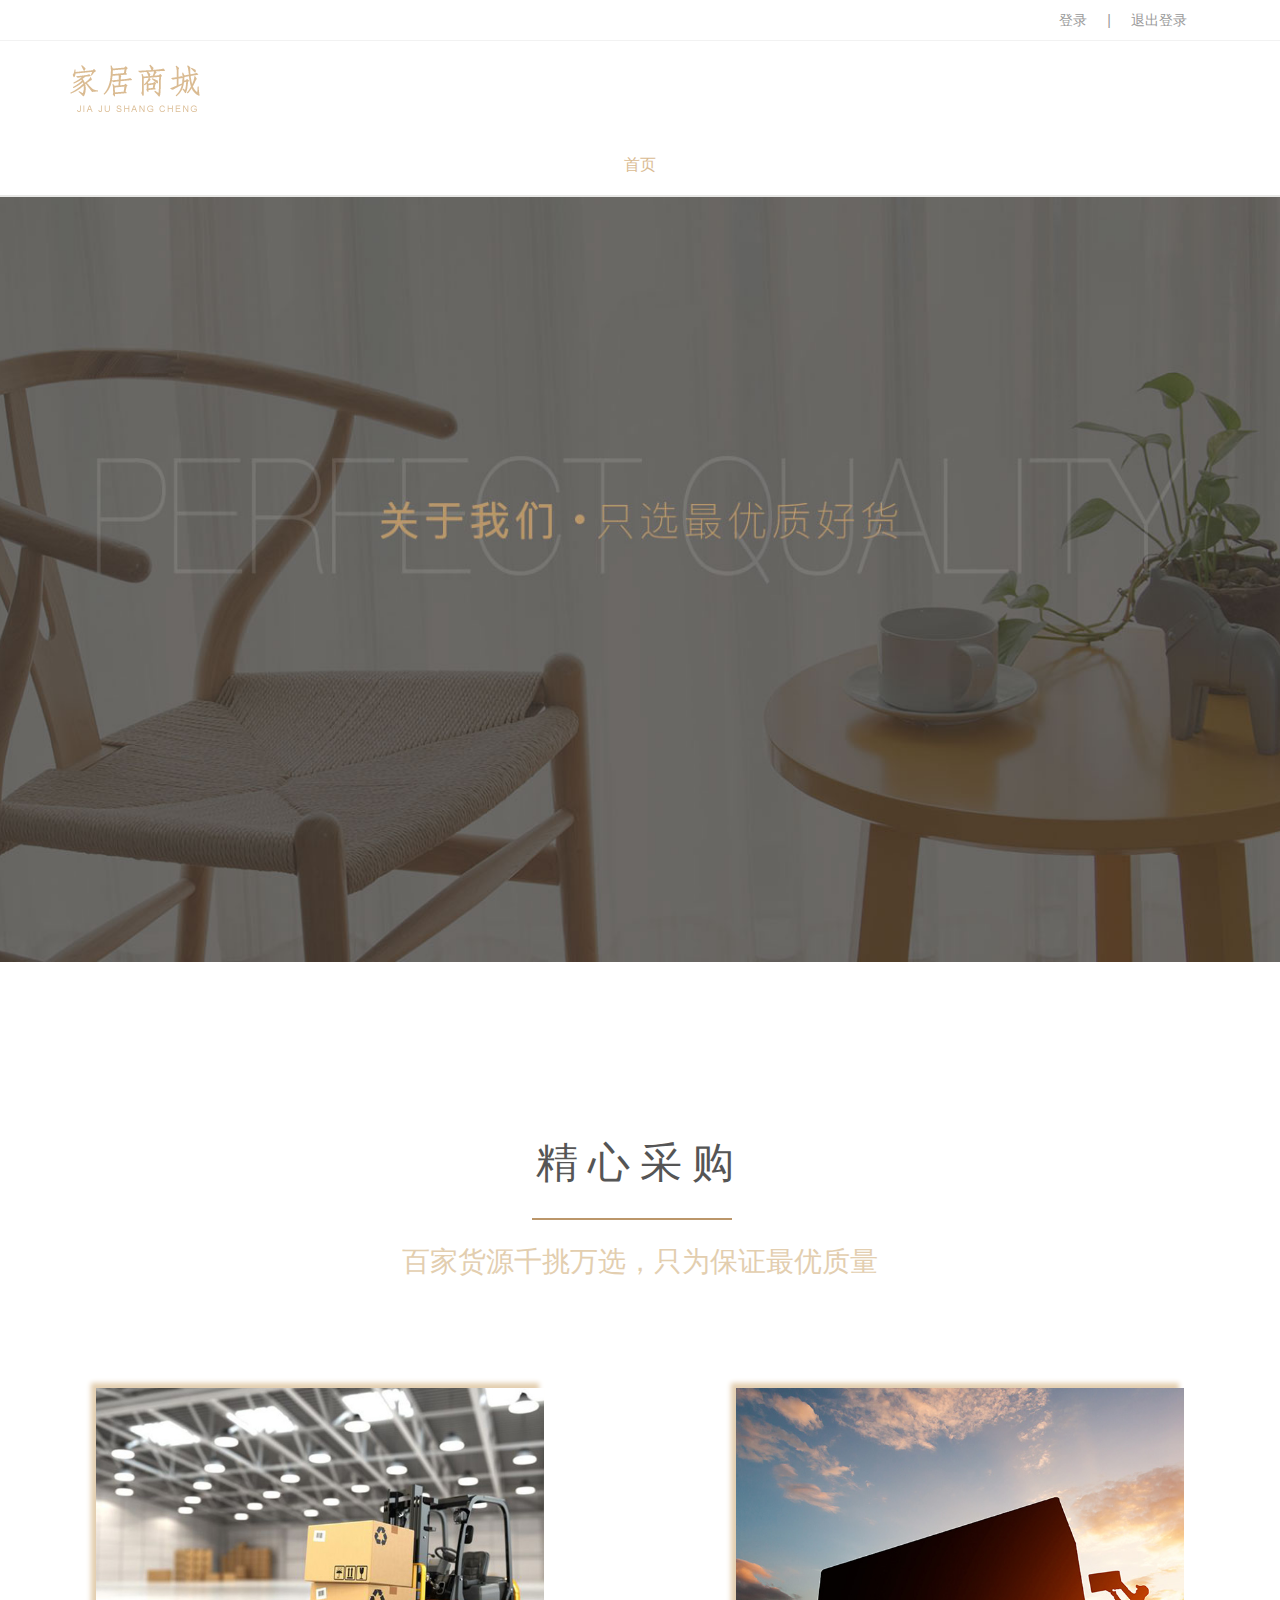
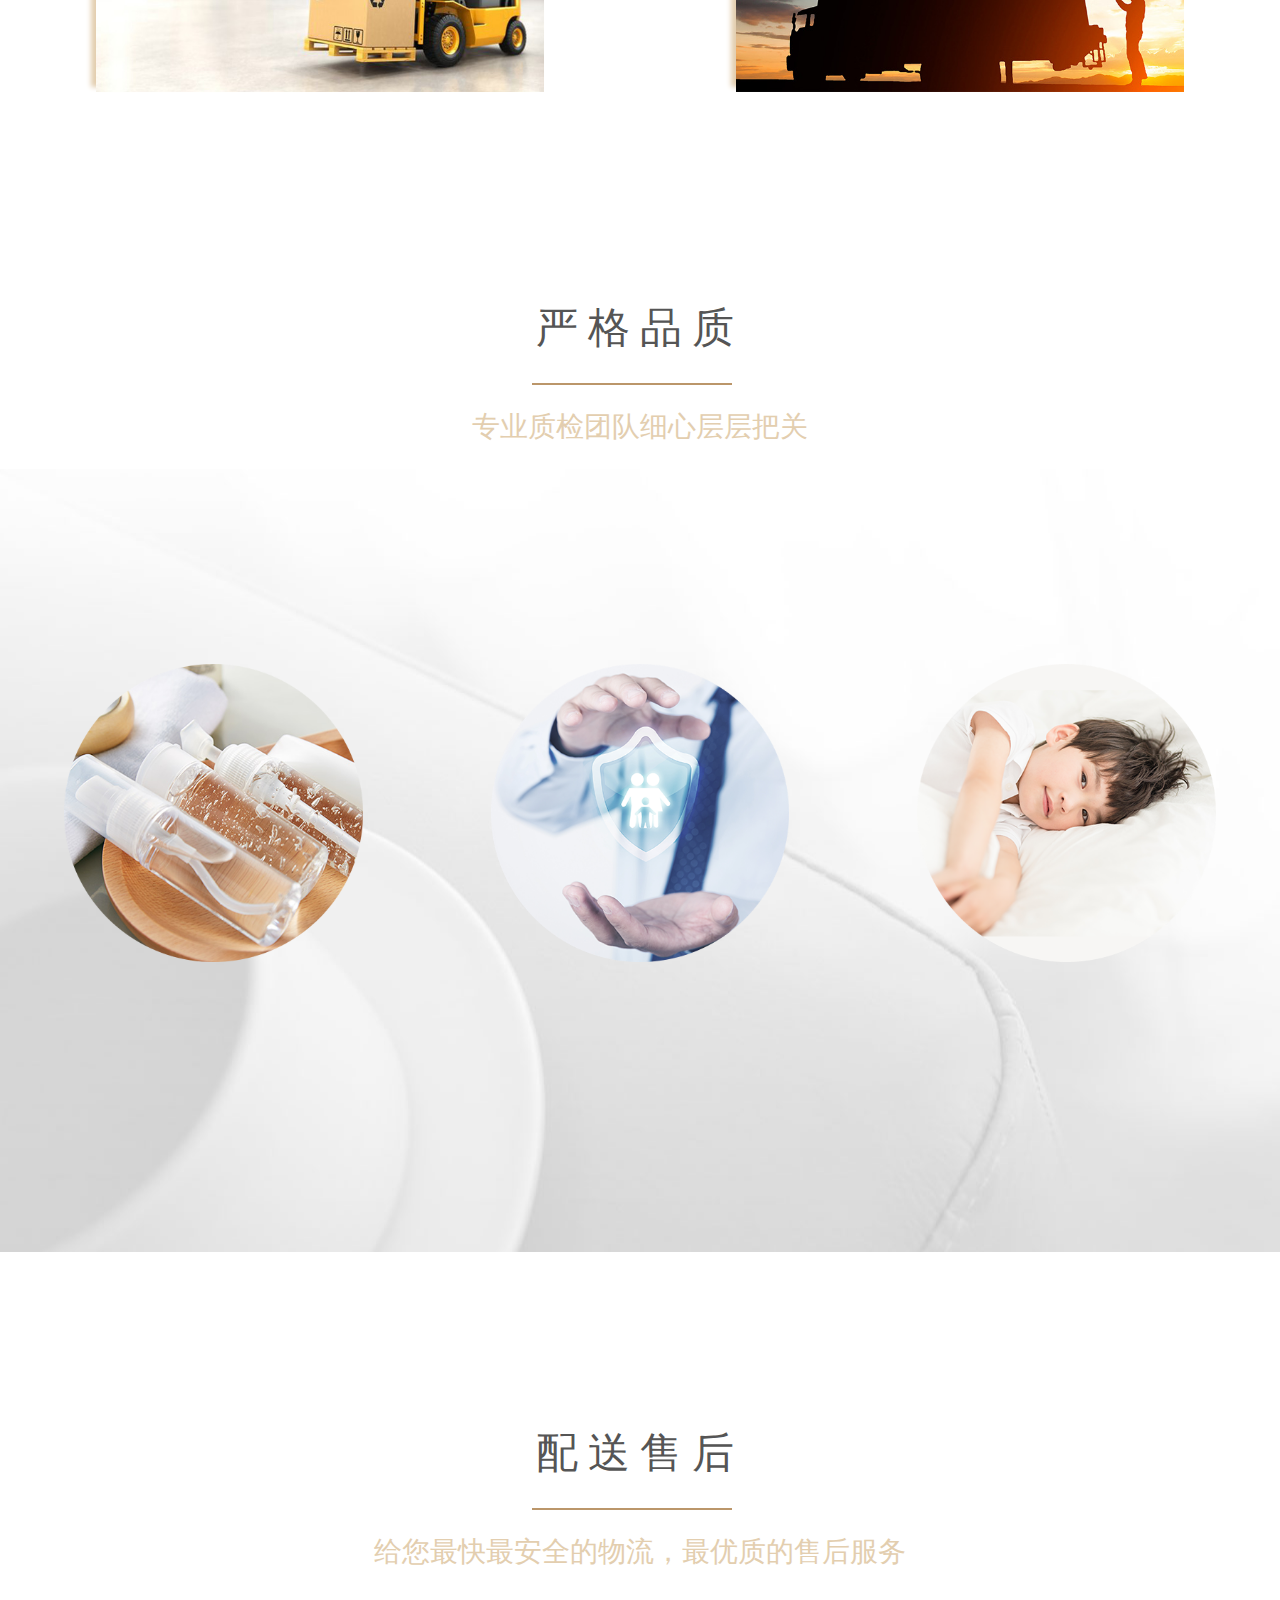
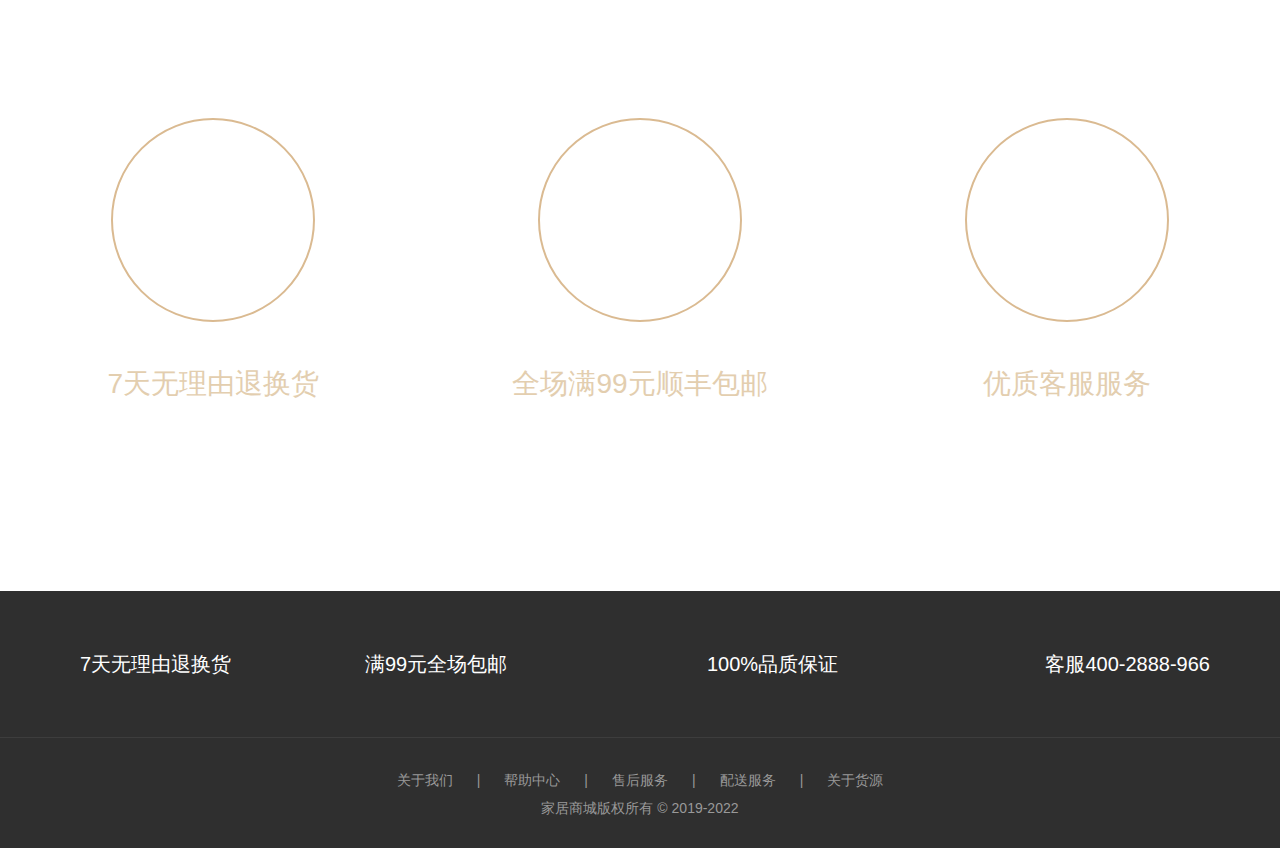
==== commit 104ee7a5: "物流追踪以及颜色和尺寸功能" ====
--- a/项目源码/mall/src/main/webapp/mall/html/about.html
+++ b/项目源码/mall/src/main/webapp/mall/html/about.html
@@ -75,7 +75,7 @@
         <a href="about.html">配送服务</a>
         <a href="about.html">关于货源</a>
       </span>
-      <p>家居商城版权所有 &copy; 2012-2020</p>
+      <p>家居商城版权所有 &copy; 2019-2022</p>
     </div>   
   </div>
 </div>
--- a/项目源码/mall/src/main/webapp/mall/res/static/css/index.css
+++ b/项目源码/mall/src/main/webapp/mall/res/static/css/index.css
@@ -169,7 +169,7 @@
 .house-detail{margin-bottom: 95px;}
 .house-detail > p.title{color: #999; line-height: 80px; padding-top: 7px;}
 .house-detail > p.title a{color: #999;}
-.house-detail div.price div{font-size: 0;}
+/*.house-detail div.price div{font-size: 0;}*/
 .house-detail div.price div div.intro-img{width: 80%; display: inline-block; vertical-align: middle;}
 .house-detail div.price div div.intro-img img, .house-detail div.price div ul.thumb img{width: 100%;}
 .house-detail div.price div ul.thumb{width: 18%; margin-left: 2%; display: inline-block; vertical-align: middle;}
